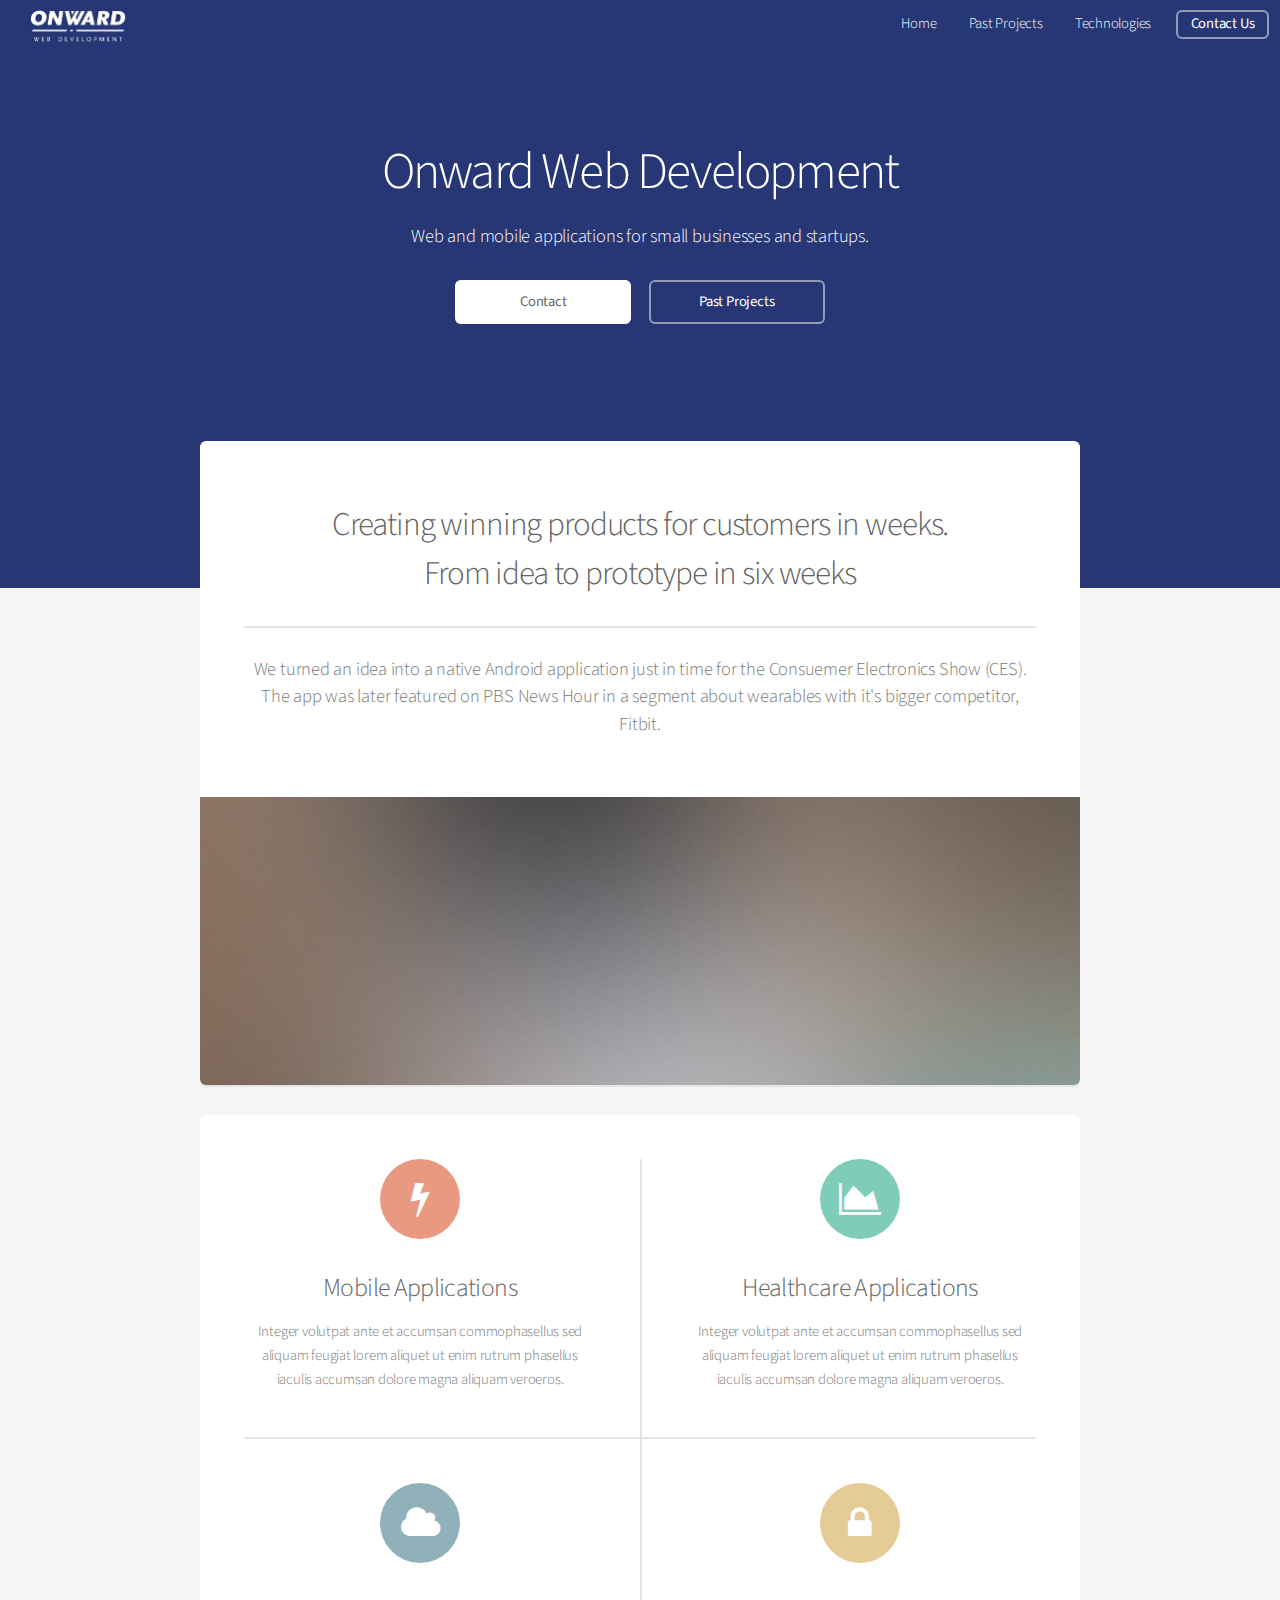
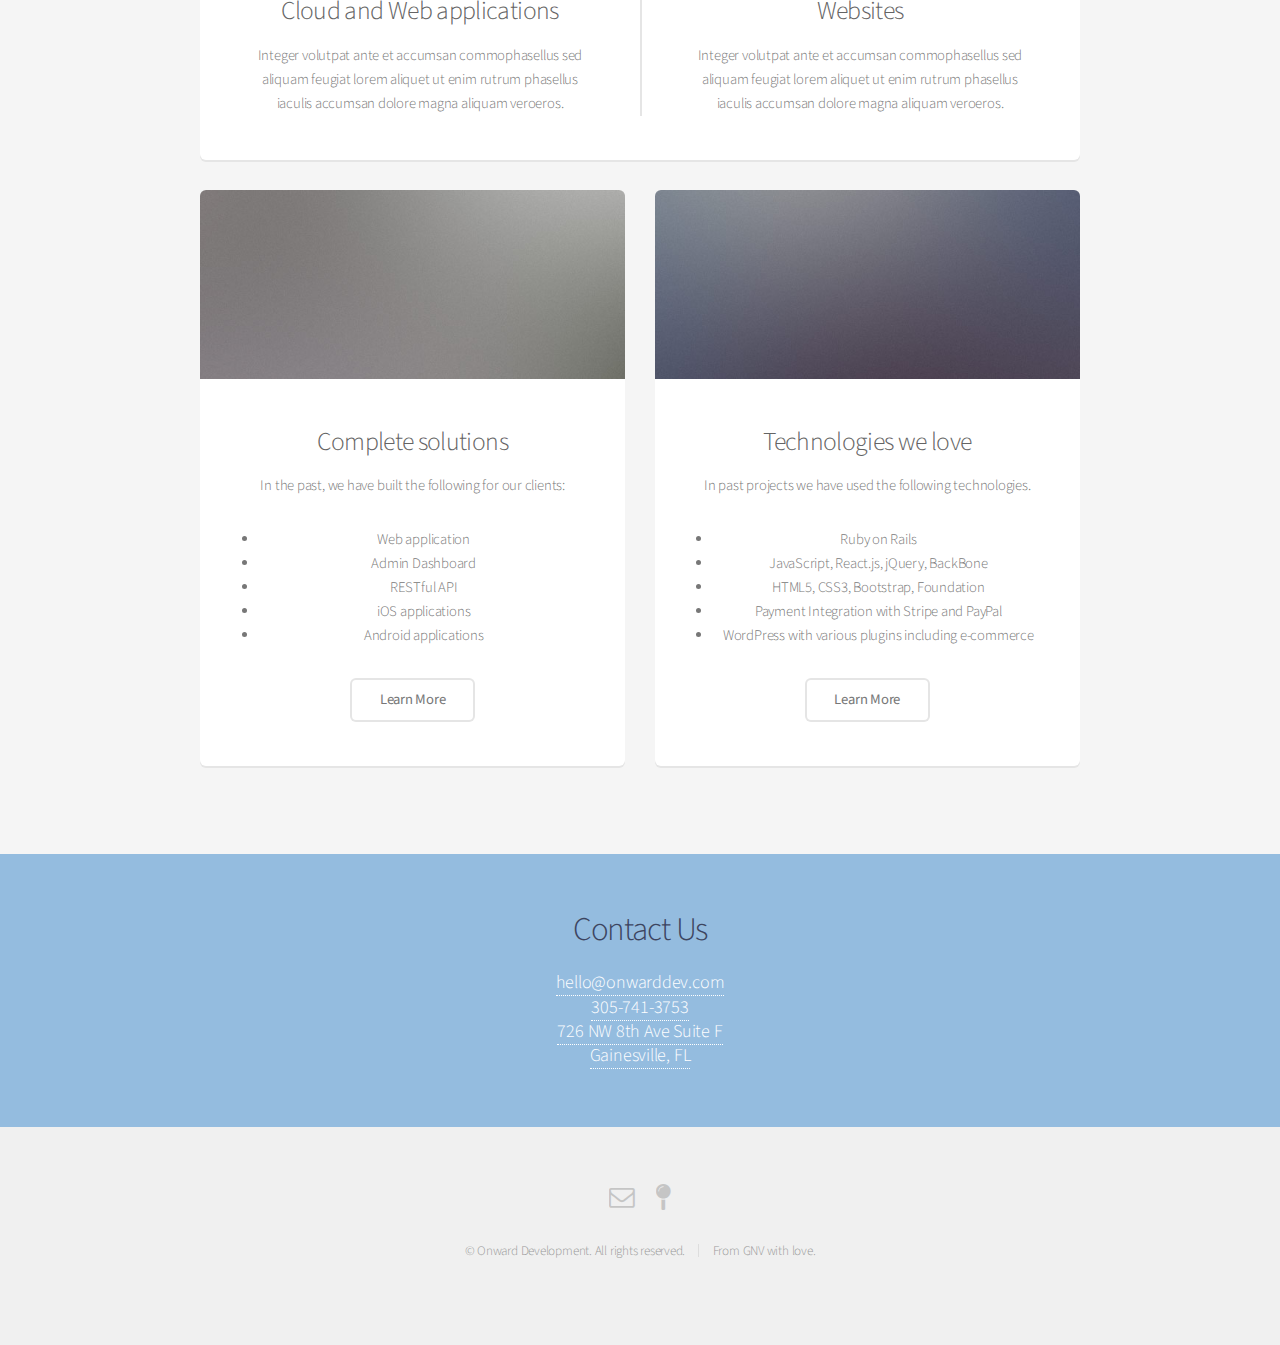
==== index.html @ ac349680 "initial commmit" ====
<!DOCTYPE HTML>
<!--
	Alpha by HTML5 UP
	html5up.net | @n33co
	Free for personal and commercial use under the CCA 3.0 license (html5up.net/license)
-->
<html lang="en-US">
	<head>
		<title>Onward Web Development</title>
		<meta charset="utf-8" />
		<meta name="viewport" content="width=device-width, initial-scale=1" />
		<!--[if lte IE 8]><script src="assets/js/ie/html5shiv.js"></script><![endif]-->
		<link rel="stylesheet" href="assets/css/main.css" />
		<!--[if lte IE 8]><link rel="stylesheet" href="assets/css/ie8.css" /><![endif]-->
		<link rel="shortcut icon" type="image/png" href="images/favicon.ico"/>
	</head>
	<body class="landing">
		<div id="page-wrapper">

			<!-- Header -->
				<header id="header" class="alt">
					<h1><a href="index.html"><img src="images/onward-logo-white-shadow.png" alt="Onward Web Development"></a></h1>
					<nav id="nav">
						<ul>
							<li><a href="index.html">Home</a></li>
							<li><a href="#">Past Projects</a></li>
							<li><a href="#technology">Technologies</a></li>
							<li><a href="contact.html" class="button">Contact Us</a></li>
						</ul>
					</nav>
				</header>

			<!-- Banner -->
				<section id="banner">
					<h2>Onward Web Development</h2>
					<p>Web and mobile applications for small businesses and startups.</p>
					<ul class="actions">
						<li><a href="#" class="button special">Contact</a></li>
						<li><a href="#" class="button">Past Projects</a></li>
					</ul>
				</section>

			<!-- Main -->
				<section id="main" class="container">

					<section class="box special">
						<header class="major">
							<h2>Creating winning products for customers in weeks.
							<br />
							From idea to prototype in six weeks</h2>
							<p>We turned an idea into a native Android application just in time for the Consuemer Electronics Show (CES).<br />
							The app was later featured on PBS News Hour in a segment about wearables with it's bigger competitor, Fitbit.</p>
						</header>
						<span class="image featured"><img src="images/pic01.jpg" alt="" /></span>
					</section>

					<section class="box special features">
						<div class="features-row">
							<section>
								<span class="icon major fa-bolt accent2"></span>
								<h3>Mobile Applications</h3>
								<p>Integer volutpat ante et accumsan commophasellus sed aliquam feugiat lorem aliquet ut enim rutrum phasellus iaculis accumsan dolore magna aliquam veroeros.</p>
							</section>
							<section>
								<span class="icon major fa-area-chart accent3"></span>
								<h3>Healthcare Applications</h3>
								<p>Integer volutpat ante et accumsan commophasellus sed aliquam feugiat lorem aliquet ut enim rutrum phasellus iaculis accumsan dolore magna aliquam veroeros.</p>
							</section>
						</div>
						<div class="features-row">
							<section>
								<span class="icon major fa-cloud accent4"></span>
								<h3>Cloud and Web applications</h3>
								<p>Integer volutpat ante et accumsan commophasellus sed aliquam feugiat lorem aliquet ut enim rutrum phasellus iaculis accumsan dolore magna aliquam veroeros.</p>
							</section>
							<section>
								<span class="icon major fa-lock accent5"></span>
								<h3>Websites</h3>
								<p>Integer volutpat ante et accumsan commophasellus sed aliquam feugiat lorem aliquet ut enim rutrum phasellus iaculis accumsan dolore magna aliquam veroeros.</p>
							</section>
						</div>
					</section>

					<div class="row">
						<div class="6u 12u(narrower)">

							<section id="technology" class="box special">
								<span class="image featured"><img src="images/pic02.jpg" alt="" /></span>
								<h3>Complete solutions</h3>
								<p>In the past, we have built the following for our clients:</p>
								<ul>
									<li>Web application</li>
									<li>Admin Dashboard</li>
									<li>RESTful API</li>
									<li>iOS applications</li>
									<li>Android applications</li>
								</ul>
								<ul class="actions">
									<li><a href="#" class="button alt">Learn More</a></li>
								</ul>
							</section>

						</div>
						<div class="6u 12u(narrower)">

							<section class="box special">
								<span class="image featured"><img src="images/pic03.jpg" alt="" /></span>
								<h3>Technologies we love</h3>
								<p>In past projects we have used the following technologies.</p>
								<ul>
									<li>Ruby on Rails</li>
									<li>JavaScript, React.js, jQuery, BackBone</li>
									<li>HTML5, CSS3, Bootstrap, Foundation</li>
									<li>Payment Integration with Stripe and PayPal</li>
									<li>WordPress with various plugins including e-commerce</li>
								</ul>
								<ul class="actions">
									<li><a href="#" class="button alt">Learn More</a></li>
								</ul>
							</section>

						</div>
					</div>

				</section>

			<!-- CTA -->
				<section id="cta">

					<h2>Contact Us</h2>
					<address><a href="mailto:hello@onwarddev.com" alt="Email us">hello@onwarddev.com</a><br/> <a href="tel:3057413753" alt="Call us!">305-741-3753</a></address>
					<address><a href="https://www.google.com/maps/place/736+NW+8th+Ave,+Gainesville,+FL+32601/@29.6593969,-82.3346971,17z/data=!3m1!4b1!4m2!3m1!1s0x88e8a38828cfce6d:0x5f3646d25b4cce33"  target="_blank">726 NW 8th Ave Suite F<br/>
					Gainesville, FL</a></address>


<!--
					<form>
						<div class="row uniform 50%">
							<div class="8u 12u(mobilep)">
								<input type="email" name="email" id="email" placeholder="Email Address" />
							</div>
							<div class="4u 12u(mobilep)">
								<input type="submit" value="Sign Up" class="fit" />
							</div>
						</div>
					</form>
-->
				</section>

			<!-- Footer -->
				<footer id="footer">
					<ul class="icons">
						<li><a href="mailto:hello@onwarddev.com" class="icon fa-envelope-o"><span class="label">hello@onwarddev.com</span></a></li>
						<li><a href="https://www.google.com/maps/place/736+NW+8th+Ave,+Gainesville,+FL+32601/@29.6593969,-82.3346971,17z/data=!3m1!4b1!4m2!3m1!1s0x88e8a38828cfce6d:0x5f3646d25b4cce33" class="icon fa-map-pin" target="_blank"><span class="label">Address</span></a></li>
					</ul>
					<ul class="copyright">
						<li>&copy; Onward Development. All rights reserved.</li><li>From GNV with love.</li>
					</ul>
				</footer>

		</div>

		<!-- Scripts -->
			<script src="assets/js/jquery.min.js"></script>
			<script src="assets/js/jquery.dropotron.min.js"></script>
			<script src="assets/js/jquery.scrollgress.min.js"></script>
			<script src="assets/js/skel.min.js"></script>
			<script src="assets/js/util.js"></script>
			<!--[if lte IE 8]><script src="assets/js/ie/respond.min.js"></script><![endif]-->
			<script src="assets/js/main.js"></script>

	</body>
</html>
---- assets/css/main.css ----
@import url("font-awesome.min.css");
@import url("http://fonts.googleapis.com/css?family=Source+Sans+Pro:300,400,300italic,400italic");

/*
	Alpha by HTML5 UP
	html5up.net | @n33co
	Free for personal and commercial use under the CCA 3.0 license (html5up.net/license)
*/

/* Reset */

	html, body, div, span, applet, object, iframe, h1, h2, h3, h4, h5, h6, p, blockquote, pre, a, abbr, acronym, address, big, cite, code, del, dfn, em, img, ins, kbd, q, s, samp, small, strike, strong, sub, sup, tt, var, b, u, i, center, dl, dt, dd, ol, ul, li, fieldset, form, label, legend, table, caption, tbody, tfoot, thead, tr, th, td, article, aside, canvas, details, embed, figure, figcaption, footer, header, hgroup, menu, nav, output, ruby, section, summary, time, mark, audio, video {
		margin: 0;
		padding: 0;
		border: 0;
		font-size: 100%;
		font: inherit;
		vertical-align: baseline;
	}

	article, aside, details, figcaption, figure, footer, header, hgroup, menu, nav, section {
		display: block;
	}

	body {
		line-height: 1;
	}

	ol, ul {
		list-style: none;
	}

	blockquote, q {
		quotes: none;
	}

	blockquote:before, blockquote:after, q:before, q:after {
		content: '';
		content: none;
	}

	table {
		border-collapse: collapse;
		border-spacing: 0;
	}

	body {
		-webkit-text-size-adjust: none;
	}

/* Box Model */

	*, *:before, *:after {
		-moz-box-sizing: border-box;
		-webkit-box-sizing: border-box;
		box-sizing: border-box;
	}

/* Containers */

	.container {
		margin-left: auto;
		margin-right: auto;
	}

	.container.\31 25\25 {
		width: 100%;
		max-width: 75em;
		min-width: 60em;
	}

	.container.\37 5\25 {
		width: 45em;
	}

	.container.\35 0\25 {
		width: 30em;
	}

	.container.\32 5\25 {
		width: 15em;
	}

	.container {
		width: 60em;
	}

	@media screen and (max-width: 1680px) {

		.container.\31 25\25 {
			width: 100%;
			max-width: 75em;
			min-width: 60em;
		}

		.container.\37 5\25 {
			width: 45em;
		}

		.container.\35 0\25 {
			width: 30em;
		}

		.container.\32 5\25 {
			width: 15em;
		}

		.container {
			width: 60em;
		}

	}

	@media screen and (max-width: 1280px) {

		.container.\31 25\25 {
			width: 100%;
			max-width: 75em;
			min-width: 60em;
		}

		.container.\37 5\25 {
			width: 45em;
		}

		.container.\35 0\25 {
			width: 30em;
		}

		.container.\32 5\25 {
			width: 15em;
		}

		.container {
			width: 60em;
		}

	}

	@media screen and (max-width: 980px) {

		.container.\31 25\25 {
			width: 100%;
			max-width: 112.5%;
			min-width: 90%;
		}

		.container.\37 5\25 {
			width: 67.5%;
		}

		.container.\35 0\25 {
			width: 45%;
		}

		.container.\32 5\25 {
			width: 22.5%;
		}

		.container {
			width: 90%;
		}

	}

	@media screen and (max-width: 840px) {

		.container.\31 25\25 {
			width: 100%;
			max-width: 112.5%;
			min-width: 90%;
		}

		.container.\37 5\25 {
			width: 67.5%;
		}

		.container.\35 0\25 {
			width: 45%;
		}

		.container.\32 5\25 {
			width: 22.5%;
		}

		.container {
			width: 90% !important;
		}

	}

	@media screen and (max-width: 736px) {

		.container.\31 25\25 {
			width: 100%;
			max-width: 125%;
			min-width: 100%;
		}

		.container.\37 5\25 {
			width: 75%;
		}

		.container.\35 0\25 {
			width: 50%;
		}

		.container.\32 5\25 {
			width: 25%;
		}

		.container {
			width: 100% !important;
		}

	}

	@media screen and (max-width: 480px) {

		.container.\31 25\25 {
			width: 100%;
			max-width: 125%;
			min-width: 100%;
		}

		.container.\37 5\25 {
			width: 75%;
		}

		.container.\35 0\25 {
			width: 50%;
		}

		.container.\32 5\25 {
			width: 25%;
		}

		.container {
			width: 100% !important;
		}

	}

/* Grid */

	.row {
		border-bottom: solid 1px transparent;
		-moz-box-sizing: border-box;
		-webkit-box-sizing: border-box;
		box-sizing: border-box;
	}

	.row > * {
		float: left;
		-moz-box-sizing: border-box;
		-webkit-box-sizing: border-box;
		box-sizing: border-box;
	}

	.row:after, .row:before {
		content: '';
		display: block;
		clear: both;
		height: 0;
	}

	.row.uniform > * > :first-child {
		margin-top: 0;
	}

	.row.uniform > * > :last-child {
		margin-bottom: 0;
	}

	.row.\30 \25 > * {
		padding: 0 0 0 0em;
	}

	.row.\30 \25 {
		margin: 0 0 -1px 0em;
	}

	.row.uniform.\30 \25 > * {
		padding: 0em 0 0 0em;
	}

	.row.uniform.\30 \25 {
		margin: 0em 0 -1px 0em;
	}

	.row > * {
		padding: 0 0 0 2em;
	}

	.row {
		margin: 0 0 -1px -2em;
	}

	.row.uniform > * {
		padding: 2em 0 0 2em;
	}

	.row.uniform {
		margin: -2em 0 -1px -2em;
	}

	.row.\32 00\25 > * {
		padding: 0 0 0 4em;
	}

	.row.\32 00\25 {
		margin: 0 0 -1px -4em;
	}

	.row.uniform.\32 00\25 > * {
		padding: 4em 0 0 4em;
	}

	.row.uniform.\32 00\25 {
		margin: -4em 0 -1px -4em;
	}

	.row.\31 50\25 > * {
		padding: 0 0 0 3em;
	}

	.row.\31 50\25 {
		margin: 0 0 -1px -3em;
	}

	.row.uniform.\31 50\25 > * {
		padding: 3em 0 0 3em;
	}

	.row.uniform.\31 50\25 {
		margin: -3em 0 -1px -3em;
	}

	.row.\35 0\25 > * {
		padding: 0 0 0 1em;
	}

	.row.\35 0\25 {
		margin: 0 0 -1px -1em;
	}

	.row.uniform.\35 0\25 > * {
		padding: 1em 0 0 1em;
	}

	.row.uniform.\35 0\25 {
		margin: -1em 0 -1px -1em;
	}

	.row.\32 5\25 > * {
		padding: 0 0 0 0.5em;
	}

	.row.\32 5\25 {
		margin: 0 0 -1px -0.5em;
	}

	.row.uniform.\32 5\25 > * {
		padding: 0.5em 0 0 0.5em;
	}

	.row.uniform.\32 5\25 {
		margin: -0.5em 0 -1px -0.5em;
	}

	.\31 2u, .\31 2u\24 {
		width: 100%;
		clear: none;
		margin-left: 0;
	}

	.\31 1u, .\31 1u\24 {
		width: 91.6666666667%;
		clear: none;
		margin-left: 0;
	}

	.\31 0u, .\31 0u\24 {
		width: 83.3333333333%;
		clear: none;
		margin-left: 0;
	}

	.\39 u, .\39 u\24 {
		width: 75%;
		clear: none;
		margin-left: 0;
	}

	.\38 u, .\38 u\24 {
		width: 66.6666666667%;
		clear: none;
		margin-left: 0;
	}

	.\37 u, .\37 u\24 {
		width: 58.3333333333%;
		clear: none;
		margin-left: 0;
	}

	.\36 u, .\36 u\24 {
		width: 50%;
		clear: none;
		margin-left: 0;
	}

	.\35 u, .\35 u\24 {
		width: 41.6666666667%;
		clear: none;
		margin-left: 0;
	}

	.\34 u, .\34 u\24 {
		width: 33.3333333333%;
		clear: none;
		margin-left: 0;
	}

	.\33 u, .\33 u\24 {
		width: 25%;
		clear: none;
		margin-left: 0;
	}

	.\32 u, .\32 u\24 {
		width: 16.6666666667%;
		clear: none;
		margin-left: 0;
	}

	.\31 u, .\31 u\24 {
		width: 8.3333333333%;
		clear: none;
		margin-left: 0;
	}

	.\31 2u\24 + *,
	.\31 1u\24 + *,
	.\31 0u\24 + *,
	.\39 u\24 + *,
	.\38 u\24 + *,
	.\37 u\24 + *,
	.\36 u\24 + *,
	.\35 u\24 + *,
	.\34 u\24 + *,
	.\33 u\24 + *,
	.\32 u\24 + *,
	.\31 u\24 + * {
		clear: left;
	}

	.\-11u {
		margin-left: 91.66667%;
	}

	.\-10u {
		margin-left: 83.33333%;
	}

	.\-9u {
		margin-left: 75%;
	}

	.\-8u {
		margin-left: 66.66667%;
	}

	.\-7u {
		margin-left: 58.33333%;
	}

	.\-6u {
		margin-left: 50%;
	}

	.\-5u {
		margin-left: 41.66667%;
	}

	.\-4u {
		margin-left: 33.33333%;
	}

	.\-3u {
		margin-left: 25%;
	}

	.\-2u {
		margin-left: 16.66667%;
	}

	.\-1u {
		margin-left: 8.33333%;
	}

	@media screen and (max-width: 1680px) {

		.row > * {
			padding: 0 0 0 2em;
		}

		.row {
			margin: 0 0 -1px -2em;
		}

		.row.uniform > * {
			padding: 2em 0 0 2em;
		}

		.row.uniform {
			margin: -2em 0 -1px -2em;
		}

		.row.\32 00\25 > * {
			padding: 0 0 0 4em;
		}

		.row.\32 00\25 {
			margin: 0 0 -1px -4em;
		}

		.row.uniform.\32 00\25 > * {
			padding: 4em 0 0 4em;
		}

		.row.uniform.\32 00\25 {
			margin: -4em 0 -1px -4em;
		}

		.row.\31 50\25 > * {
			padding: 0 0 0 3em;
		}

		.row.\31 50\25 {
			margin: 0 0 -1px -3em;
		}

		.row.uniform.\31 50\25 > * {
			padding: 3em 0 0 3em;
		}

		.row.uniform.\31 50\25 {
			margin: -3em 0 -1px -3em;
		}

		.row.\35 0\25 > * {
			padding: 0 0 0 1em;
		}

		.row.\35 0\25 {
			margin: 0 0 -1px -1em;
		}

		.row.uniform.\35 0\25 > * {
			padding: 1em 0 0 1em;
		}

		.row.uniform.\35 0\25 {
			margin: -1em 0 -1px -1em;
		}

		.row.\32 5\25 > * {
			padding: 0 0 0 0.5em;
		}

		.row.\32 5\25 {
			margin: 0 0 -1px -0.5em;
		}

		.row.uniform.\32 5\25 > * {
			padding: 0.5em 0 0 0.5em;
		}

		.row.uniform.\32 5\25 {
			margin: -0.5em 0 -1px -0.5em;
		}

		.\31 2u\28wide\29, .\31 2u\24\28wide\29 {
			width: 100%;
			clear: none;
			margin-left: 0;
		}

		.\31 1u\28wide\29, .\31 1u\24\28wide\29 {
			width: 91.6666666667%;
			clear: none;
			margin-left: 0;
		}

		.\31 0u\28wide\29, .\31 0u\24\28wide\29 {
			width: 83.3333333333%;
			clear: none;
			margin-left: 0;
		}

		.\39 u\28wide\29, .\39 u\24\28wide\29 {
			width: 75%;
			clear: none;
			margin-left: 0;
		}

		.\38 u\28wide\29, .\38 u\24\28wide\29 {
			width: 66.6666666667%;
			clear: none;
			margin-left: 0;
		}

		.\37 u\28wide\29, .\37 u\24\28wide\29 {
			width: 58.3333333333%;
			clear: none;
			margin-left: 0;
		}

		.\36 u\28wide\29, .\36 u\24\28wide\29 {
			width: 50%;
			clear: none;
			margin-left: 0;
		}

		.\35 u\28wide\29, .\35 u\24\28wide\29 {
			width: 41.6666666667%;
			clear: none;
			margin-left: 0;
		}

		.\34 u\28wide\29, .\34 u\24\28wide\29 {
			width: 33.3333333333%;
			clear: none;
			margin-left: 0;
		}

		.\33 u\28wide\29, .\33 u\24\28wide\29 {
			width: 25%;
			clear: none;
			margin-left: 0;
		}

		.\32 u\28wide\29, .\32 u\24\28wide\29 {
			width: 16.6666666667%;
			clear: none;
			margin-left: 0;
		}

		.\31 u\28wide\29, .\31 u\24\28wide\29 {
			width: 8.3333333333%;
			clear: none;
			margin-left: 0;
		}

		.\31 2u\24\28wide\29 + *,
		.\31 1u\24\28wide\29 + *,
		.\31 0u\24\28wide\29 + *,
		.\39 u\24\28wide\29 + *,
		.\38 u\24\28wide\29 + *,
		.\37 u\24\28wide\29 + *,
		.\36 u\24\28wide\29 + *,
		.\35 u\24\28wide\29 + *,
		.\34 u\24\28wide\29 + *,
		.\33 u\24\28wide\29 + *,
		.\32 u\24\28wide\29 + *,
		.\31 u\24\28wide\29 + * {
			clear: left;
		}

		.\-11u\28wide\29 {
			margin-left: 91.66667%;
		}

		.\-10u\28wide\29 {
			margin-left: 83.33333%;
		}

		.\-9u\28wide\29 {
			margin-left: 75%;
		}

		.\-8u\28wide\29 {
			margin-left: 66.66667%;
		}

		.\-7u\28wide\29 {
			margin-left: 58.33333%;
		}

		.\-6u\28wide\29 {
			margin-left: 50%;
		}

		.\-5u\28wide\29 {
			margin-left: 41.66667%;
		}

		.\-4u\28wide\29 {
			margin-left: 33.33333%;
		}

		.\-3u\28wide\29 {
			margin-left: 25%;
		}

		.\-2u\28wide\29 {
			margin-left: 16.66667%;
		}

		.\-1u\28wide\29 {
			margin-left: 8.33333%;
		}

	}

	@media screen and (max-width: 1280px) {

		.row > * {
			padding: 0 0 0 2em;
		}

		.row {
			margin: 0 0 -1px -2em;
		}

		.row.uniform > * {
			padding: 2em 0 0 2em;
		}

		.row.uniform {
			margin: -2em 0 -1px -2em;
		}

		.row.\32 00\25 > * {
			padding: 0 0 0 4em;
		}

		.row.\32 00\25 {
			margin: 0 0 -1px -4em;
		}

		.row.uniform.\32 00\25 > * {
			padding: 4em 0 0 4em;
		}

		.row.uniform.\32 00\25 {
			margin: -4em 0 -1px -4em;
		}

		.row.\31 50\25 > * {
			padding: 0 0 0 3em;
		}

		.row.\31 50\25 {
			margin: 0 0 -1px -3em;
		}

		.row.uniform.\31 50\25 > * {
			padding: 3em 0 0 3em;
		}

		.row.uniform.\31 50\25 {
			margin: -3em 0 -1px -3em;
		}

		.row.\35 0\25 > * {
			padding: 0 0 0 1em;
		}

		.row.\35 0\25 {
			margin: 0 0 -1px -1em;
		}

		.row.uniform.\35 0\25 > * {
			padding: 1em 0 0 1em;
		}

		.row.uniform.\35 0\25 {
			margin: -1em 0 -1px -1em;
		}

		.row.\32 5\25 > * {
			padding: 0 0 0 0.5em;
		}

		.row.\32 5\25 {
			margin: 0 0 -1px -0.5em;
		}

		.row.uniform.\32 5\25 > * {
			padding: 0.5em 0 0 0.5em;
		}

		.row.uniform.\32 5\25 {
			margin: -0.5em 0 -1px -0.5em;
		}

		.\31 2u\28normal\29, .\31 2u\24\28normal\29 {
			width: 100%;
			clear: none;
			margin-left: 0;
		}

		.\31 1u\28normal\29, .\31 1u\24\28normal\29 {
			width: 91.6666666667%;
			clear: none;
			margin-left: 0;
		}

		.\31 0u\28normal\29, .\31 0u\24\28normal\29 {
			width: 83.3333333333%;
			clear: none;
			margin-left: 0;
		}

		.\39 u\28normal\29, .\39 u\24\28normal\29 {
			width: 75%;
			clear: none;
			margin-left: 0;
		}

		.\38 u\28normal\29, .\38 u\24\28normal\29 {
			width: 66.6666666667%;
			clear: none;
			margin-left: 0;
		}

		.\37 u\28normal\29, .\37 u\24\28normal\29 {
			width: 58.3333333333%;
			clear: none;
			margin-left: 0;
		}

		.\36 u\28normal\29, .\36 u\24\28normal\29 {
			width: 50%;
			clear: none;
			margin-left: 0;
		}

		.\35 u\28normal\29, .\35 u\24\28normal\29 {
			width: 41.6666666667%;
			clear: none;
			margin-left: 0;
		}

		.\34 u\28normal\29, .\34 u\24\28normal\29 {
			width: 33.3333333333%;
			clear: none;
			margin-left: 0;
		}

		.\33 u\28normal\29, .\33 u\24\28normal\29 {
			width: 25%;
			clear: none;
			margin-left: 0;
		}

		.\32 u\28normal\29, .\32 u\24\28normal\29 {
			width: 16.6666666667%;
			clear: none;
			margin-left: 0;
		}

		.\31 u\28normal\29, .\31 u\24\28normal\29 {
			width: 8.3333333333%;
			clear: none;
			margin-left: 0;
		}

		.\31 2u\24\28normal\29 + *,
		.\31 1u\24\28normal\29 + *,
		.\31 0u\24\28normal\29 + *,
		.\39 u\24\28normal\29 + *,
		.\38 u\24\28normal\29 + *,
		.\37 u\24\28normal\29 + *,
		.\36 u\24\28normal\29 + *,
		.\35 u\24\28normal\29 + *,
		.\34 u\24\28normal\29 + *,
		.\33 u\24\28normal\29 + *,
		.\32 u\24\28normal\29 + *,
		.\31 u\24\28normal\29 + * {
			clear: left;
		}

		.\-11u\28normal\29 {
			margin-left: 91.66667%;
		}

		.\-10u\28normal\29 {
			margin-left: 83.33333%;
		}

		.\-9u\28normal\29 {
			margin-left: 75%;
		}

		.\-8u\28normal\29 {
			margin-left: 66.66667%;
		}

		.\-7u\28normal\29 {
			margin-left: 58.33333%;
		}

		.\-6u\28normal\29 {
			margin-left: 50%;
		}

		.\-5u\28normal\29 {
			margin-left: 41.66667%;
		}

		.\-4u\28normal\29 {
			margin-left: 33.33333%;
		}

		.\-3u\28normal\29 {
			margin-left: 25%;
		}

		.\-2u\28normal\29 {
			margin-left: 16.66667%;
		}

		.\-1u\28normal\29 {
			margin-left: 8.33333%;
		}

	}

	@media screen and (max-width: 980px) {

		.row > * {
			padding: 0 0 0 2em;
		}

		.row {
			margin: 0 0 -1px -2em;
		}

		.row.uniform > * {
			padding: 2em 0 0 2em;
		}

		.row.uniform {
			margin: -2em 0 -1px -2em;
		}

		.row.\32 00\25 > * {
			padding: 0 0 0 4em;
		}

		.row.\32 00\25 {
			margin: 0 0 -1px -4em;
		}

		.row.uniform.\32 00\25 > * {
			padding: 4em 0 0 4em;
		}

		.row.uniform.\32 00\25 {
			margin: -4em 0 -1px -4em;
		}

		.row.\31 50\25 > * {
			padding: 0 0 0 3em;
		}

		.row.\31 50\25 {
			margin: 0 0 -1px -3em;
		}

		.row.uniform.\31 50\25 > * {
			padding: 3em 0 0 3em;
		}

		.row.uniform.\31 50\25 {
			margin: -3em 0 -1px -3em;
		}

		.row.\35 0\25 > * {
			padding: 0 0 0 1em;
		}

		.row.\35 0\25 {
			margin: 0 0 -1px -1em;
		}

		.row.uniform.\35 0\25 > * {
			padding: 1em 0 0 1em;
		}

		.row.uniform.\35 0\25 {
			margin: -1em 0 -1px -1em;
		}

		.row.\32 5\25 > * {
			padding: 0 0 0 0.5em;
		}

		.row.\32 5\25 {
			margin: 0 0 -1px -0.5em;
		}

		.row.uniform.\32 5\25 > * {
			padding: 0.5em 0 0 0.5em;
		}

		.row.uniform.\32 5\25 {
			margin: -0.5em 0 -1px -0.5em;
		}

		.\31 2u\28narrow\29, .\31 2u\24\28narrow\29 {
			width: 100%;
			clear: none;
			margin-left: 0;
		}

		.\31 1u\28narrow\29, .\31 1u\24\28narrow\29 {
			width: 91.6666666667%;
			clear: none;
			margin-left: 0;
		}

		.\31 0u\28narrow\29, .\31 0u\24\28narrow\29 {
			width: 83.3333333333%;
			clear: none;
			margin-left: 0;
		}

		.\39 u\28narrow\29, .\39 u\24\28narrow\29 {
			width: 75%;
			clear: none;
			margin-left: 0;
		}

		.\38 u\28narrow\29, .\38 u\24\28narrow\29 {
			width: 66.6666666667%;
			clear: none;
			margin-left: 0;
		}

		.\37 u\28narrow\29, .\37 u\24\28narrow\29 {
			width: 58.3333333333%;
			clear: none;
			margin-left: 0;
		}

		.\36 u\28narrow\29, .\36 u\24\28narrow\29 {
			width: 50%;
			clear: none;
			margin-left: 0;
		}

		.\35 u\28narrow\29, .\35 u\24\28narrow\29 {
			width: 41.6666666667%;
			clear: none;
			margin-left: 0;
		}

		.\34 u\28narrow\29, .\34 u\24\28narrow\29 {
			width: 33.3333333333%;
			clear: none;
			margin-left: 0;
		}

		.\33 u\28narrow\29, .\33 u\24\28narrow\29 {
			width: 25%;
			clear: none;
			margin-left: 0;
		}

		.\32 u\28narrow\29, .\32 u\24\28narrow\29 {
			width: 16.6666666667%;
			clear: none;
			margin-left: 0;
		}

		.\31 u\28narrow\29, .\31 u\24\28narrow\29 {
			width: 8.3333333333%;
			clear: none;
			margin-left: 0;
		}

		.\31 2u\24\28narrow\29 + *,
		.\31 1u\24\28narrow\29 + *,
		.\31 0u\24\28narrow\29 + *,
		.\39 u\24\28narrow\29 + *,
		.\38 u\24\28narrow\29 + *,
		.\37 u\24\28narrow\29 + *,
		.\36 u\24\28narrow\29 + *,
		.\35 u\24\28narrow\29 + *,
		.\34 u\24\28narrow\29 + *,
		.\33 u\24\28narrow\29 + *,
		.\32 u\24\28narrow\29 + *,
		.\31 u\24\28narrow\29 + * {
			clear: left;
		}

		.\-11u\28narrow\29 {
			margin-left: 91.66667%;
		}

		.\-10u\28narrow\29 {
			margin-left: 83.33333%;
		}

		.\-9u\28narrow\29 {
			margin-left: 75%;
		}

		.\-8u\28narrow\29 {
			margin-left: 66.66667%;
		}

		.\-7u\28narrow\29 {
			margin-left: 58.33333%;
		}

		.\-6u\28narrow\29 {
			margin-left: 50%;
		}

		.\-5u\28narrow\29 {
			margin-left: 41.66667%;
		}

		.\-4u\28narrow\29 {
			margin-left: 33.33333%;
		}

		.\-3u\28narrow\29 {
			margin-left: 25%;
		}

		.\-2u\28narrow\29 {
			margin-left: 16.66667%;
		}

		.\-1u\28narrow\29 {
			margin-left: 8.33333%;
		}

	}

	@media screen and (max-width: 840px) {

		.row > * {
			padding: 0 0 0 2em;
		}

		.row {
			margin: 0 0 -1px -2em;
		}

		.row.uniform > * {
			padding: 2em 0 0 2em;
		}

		.row.uniform {
			margin: -2em 0 -1px -2em;
		}

		.row.\32 00\25 > * {
			padding: 0 0 0 4em;
		}

		.row.\32 00\25 {
			margin: 0 0 -1px -4em;
		}

		.row.uniform.\32 00\25 > * {
			padding: 4em 0 0 4em;
		}

		.row.uniform.\32 00\25 {
			margin: -4em 0 -1px -4em;
		}

		.row.\31 50\25 > * {
			padding: 0 0 0 3em;
		}

		.row.\31 50\25 {
			margin: 0 0 -1px -3em;
		}

		.row.uniform.\31 50\25 > * {
			padding: 3em 0 0 3em;
		}

		.row.uniform.\31 50\25 {
			margin: -3em 0 -1px -3em;
		}

		.row.\35 0\25 > * {
			padding: 0 0 0 1em;
		}

		.row.\35 0\25 {
			margin: 0 0 -1px -1em;
		}

		.row.uniform.\35 0\25 > * {
			padding: 1em 0 0 1em;
		}

		.row.uniform.\35 0\25 {
			margin: -1em 0 -1px -1em;
		}

		.row.\32 5\25 > * {
			padding: 0 0 0 0.5em;
		}

		.row.\32 5\25 {
			margin: 0 0 -1px -0.5em;
		}

		.row.uniform.\32 5\25 > * {
			padding: 0.5em 0 0 0.5em;
		}

		.row.uniform.\32 5\25 {
			margin: -0.5em 0 -1px -0.5em;
		}

		.\31 2u\28narrower\29, .\31 2u\24\28narrower\29 {
			width: 100%;
			clear: none;
			margin-left: 0;
		}

		.\31 1u\28narrower\29, .\31 1u\24\28narrower\29 {
			width: 91.6666666667%;
			clear: none;
			margin-left: 0;
		}

		.\31 0u\28narrower\29, .\31 0u\24\28narrower\29 {
			width: 83.3333333333%;
			clear: none;
			margin-left: 0;
		}

		.\39 u\28narrower\29, .\39 u\24\28narrower\29 {
			width: 75%;
			clear: none;
			margin-left: 0;
		}

		.\38 u\28narrower\29, .\38 u\24\28narrower\29 {
			width: 66.6666666667%;
			clear: none;
			margin-left: 0;
		}

		.\37 u\28narrower\29, .\37 u\24\28narrower\29 {
			width: 58.3333333333%;
			clear: none;
			margin-left: 0;
		}

		.\36 u\28narrower\29, .\36 u\24\28narrower\29 {
			width: 50%;
			clear: none;
			margin-left: 0;
		}

		.\35 u\28narrower\29, .\35 u\24\28narrower\29 {
			width: 41.6666666667%;
			clear: none;
			margin-left: 0;
		}

		.\34 u\28narrower\29, .\34 u\24\28narrower\29 {
			width: 33.3333333333%;
			clear: none;
			margin-left: 0;
		}

		.\33 u\28narrower\29, .\33 u\24\28narrower\29 {
			width: 25%;
			clear: none;
			margin-left: 0;
		}

		.\32 u\28narrower\29, .\32 u\24\28narrower\29 {
			width: 16.6666666667%;
			clear: none;
			margin-left: 0;
		}

		.\31 u\28narrower\29, .\31 u\24\28narrower\29 {
			width: 8.3333333333%;
			clear: none;
			margin-left: 0;
		}

		.\31 2u\24\28narrower\29 + *,
		.\31 1u\24\28narrower\29 + *,
		.\31 0u\24\28narrower\29 + *,
		.\39 u\24\28narrower\29 + *,
		.\38 u\24\28narrower\29 + *,
		.\37 u\24\28narrower\29 + *,
		.\36 u\24\28narrower\29 + *,
		.\35 u\24\28narrower\29 + *,
		.\34 u\24\28narrower\29 + *,
		.\33 u\24\28narrower\29 + *,
		.\32 u\24\28narrower\29 + *,
		.\31 u\24\28narrower\29 + * {
			clear: left;
		}

		.\-11u\28narrower\29 {
			margin-left: 91.66667%;
		}

		.\-10u\28narrower\29 {
			margin-left: 83.33333%;
		}

		.\-9u\28narrower\29 {
			margin-left: 75%;
		}

		.\-8u\28narrower\29 {
			margin-left: 66.66667%;
		}

		.\-7u\28narrower\29 {
			margin-left: 58.33333%;
		}

		.\-6u\28narrower\29 {
			margin-left: 50%;
		}

		.\-5u\28narrower\29 {
			margin-left: 41.66667%;
		}

		.\-4u\28narrower\29 {
			margin-left: 33.33333%;
		}

		.\-3u\28narrower\29 {
			margin-left: 25%;
		}

		.\-2u\28narrower\29 {
			margin-left: 16.66667%;
		}

		.\-1u\28narrower\29 {
			margin-left: 8.33333%;
		}

	}

	@media screen and (max-width: 736px) {

		.row > * {
			padding: 0 0 0 2em;
		}

		.row {
			margin: 0 0 -1px -2em;
		}

		.row.uniform > * {
			padding: 2em 0 0 2em;
		}

		.row.uniform {
			margin: -2em 0 -1px -2em;
		}

		.row.\32 00\25 > * {
			padding: 0 0 0 4em;
		}

		.row.\32 00\25 {
			margin: 0 0 -1px -4em;
		}

		.row.uniform.\32 00\25 > * {
			padding: 4em 0 0 4em;
		}

		.row.uniform.\32 00\25 {
			margin: -4em 0 -1px -4em;
		}

		.row.\31 50\25 > * {
			padding: 0 0 0 3em;
		}

		.row.\31 50\25 {
			margin: 0 0 -1px -3em;
		}

		.row.uniform.\31 50\25 > * {
			padding: 3em 0 0 3em;
		}

		.row.uniform.\31 50\25 {
			margin: -3em 0 -1px -3em;
		}

		.row.\35 0\25 > * {
			padding: 0 0 0 1em;
		}

		.row.\35 0\25 {
			margin: 0 0 -1px -1em;
		}

		.row.uniform.\35 0\25 > * {
			padding: 1em 0 0 1em;
		}

		.row.uniform.\35 0\25 {
			margin: -1em 0 -1px -1em;
		}

		.row.\32 5\25 > * {
			padding: 0 0 0 0.5em;
		}

		.row.\32 5\25 {
			margin: 0 0 -1px -0.5em;
		}

		.row.uniform.\32 5\25 > * {
			padding: 0.5em 0 0 0.5em;
		}

		.row.uniform.\32 5\25 {
			margin: -0.5em 0 -1px -0.5em;
		}

		.\31 2u\28mobile\29, .\31 2u\24\28mobile\29 {
			width: 100%;
			clear: none;
			margin-left: 0;
		}

		.\31 1u\28mobile\29, .\31 1u\24\28mobile\29 {
			width: 91.6666666667%;
			clear: none;
			margin-left: 0;
		}

		.\31 0u\28mobile\29, .\31 0u\24\28mobile\29 {
			width: 83.3333333333%;
			clear: none;
			margin-left: 0;
		}

		.\39 u\28mobile\29, .\39 u\24\28mobile\29 {
			width: 75%;
			clear: none;
			margin-left: 0;
		}

		.\38 u\28mobile\29, .\38 u\24\28mobile\29 {
			width: 66.6666666667%;
			clear: none;
			margin-left: 0;
		}

		.\37 u\28mobile\29, .\37 u\24\28mobile\29 {
			width: 58.3333333333%;
			clear: none;
			margin-left: 0;
		}

		.\36 u\28mobile\29, .\36 u\24\28mobile\29 {
			width: 50%;
			clear: none;
			margin-left: 0;
		}

		.\35 u\28mobile\29, .\35 u\24\28mobile\29 {
			width: 41.6666666667%;
			clear: none;
			margin-left: 0;
		}

		.\34 u\28mobile\29, .\34 u\24\28mobile\29 {
			width: 33.3333333333%;
			clear: none;
			margin-left: 0;
		}

		.\33 u\28mobile\29, .\33 u\24\28mobile\29 {
			width: 25%;
			clear: none;
			margin-left: 0;
		}

		.\32 u\28mobile\29, .\32 u\24\28mobile\29 {
			width: 16.6666666667%;
			clear: none;
			margin-left: 0;
		}

		.\31 u\28mobile\29, .\31 u\24\28mobile\29 {
			width: 8.3333333333%;
			clear: none;
			margin-left: 0;
		}

		.\31 2u\24\28mobile\29 + *,
		.\31 1u\24\28mobile\29 + *,
		.\31 0u\24\28mobile\29 + *,
		.\39 u\24\28mobile\29 + *,
		.\38 u\24\28mobile\29 + *,
		.\37 u\24\28mobile\29 + *,
		.\36 u\24\28mobile\29 + *,
		.\35 u\24\28mobile\29 + *,
		.\34 u\24\28mobile\29 + *,
		.\33 u\24\28mobile\29 + *,
		.\32 u\24\28mobile\29 + *,
		.\31 u\24\28mobile\29 + * {
			clear: left;
		}

		.\-11u\28mobile\29 {
			margin-left: 91.66667%;
		}

		.\-10u\28mobile\29 {
			margin-left: 83.33333%;
		}

		.\-9u\28mobile\29 {
			margin-left: 75%;
		}

		.\-8u\28mobile\29 {
			margin-left: 66.66667%;
		}

		.\-7u\28mobile\29 {
			margin-left: 58.33333%;
		}

		.\-6u\28mobile\29 {
			margin-left: 50%;
		}

		.\-5u\28mobile\29 {
			margin-left: 41.66667%;
		}

		.\-4u\28mobile\29 {
			margin-left: 33.33333%;
		}

		.\-3u\28mobile\29 {
			margin-left: 25%;
		}

		.\-2u\28mobile\29 {
			margin-left: 16.66667%;
		}

		.\-1u\28mobile\29 {
			margin-left: 8.33333%;
		}

	}

	@media screen and (max-width: 480px) {

		.row > * {
			padding: 0 0 0 2em;
		}

		.row {
			margin: 0 0 -1px -2em;
		}

		.row.uniform > * {
			padding: 2em 0 0 2em;
		}

		.row.uniform {
			margin: -2em 0 -1px -2em;
		}

		.row.\32 00\25 > * {
			padding: 0 0 0 4em;
		}

		.row.\32 00\25 {
			margin: 0 0 -1px -4em;
		}

		.row.uniform.\32 00\25 > * {
			padding: 4em 0 0 4em;
		}

		.row.uniform.\32 00\25 {
			margin: -4em 0 -1px -4em;
		}

		.row.\31 50\25 > * {
			padding: 0 0 0 3em;
		}

		.row.\31 50\25 {
			margin: 0 0 -1px -3em;
		}

		.row.uniform.\31 50\25 > * {
			padding: 3em 0 0 3em;
		}

		.row.uniform.\31 50\25 {
			margin: -3em 0 -1px -3em;
		}

		.row.\35 0\25 > * {
			padding: 0 0 0 1em;
		}

		.row.\35 0\25 {
			margin: 0 0 -1px -1em;
		}

		.row.uniform.\35 0\25 > * {
			padding: 1em 0 0 1em;
		}

		.row.uniform.\35 0\25 {
			margin: -1em 0 -1px -1em;
		}

		.row.\32 5\25 > * {
			padding: 0 0 0 0.5em;
		}

		.row.\32 5\25 {
			margin: 0 0 -1px -0.5em;
		}

		.row.uniform.\32 5\25 > * {
			padding: 0.5em 0 0 0.5em;
		}

		.row.uniform.\32 5\25 {
			margin: -0.5em 0 -1px -0.5em;
		}

		.\31 2u\28mobilep\29, .\31 2u\24\28mobilep\29 {
			width: 100%;
			clear: none;
			margin-left: 0;
		}

		.\31 1u\28mobilep\29, .\31 1u\24\28mobilep\29 {
			width: 91.6666666667%;
			clear: none;
			margin-left: 0;
		}

		.\31 0u\28mobilep\29, .\31 0u\24\28mobilep\29 {
			width: 83.3333333333%;
			clear: none;
			margin-left: 0;
		}

		.\39 u\28mobilep\29, .\39 u\24\28mobilep\29 {
			width: 75%;
			clear: none;
			margin-left: 0;
		}

		.\38 u\28mobilep\29, .\38 u\24\28mobilep\29 {
			width: 66.6666666667%;
			clear: none;
			margin-left: 0;
		}

		.\37 u\28mobilep\29, .\37 u\24\28mobilep\29 {
			width: 58.3333333333%;
			clear: none;
			margin-left: 0;
		}

		.\36 u\28mobilep\29, .\36 u\24\28mobilep\29 {
			width: 50%;
			clear: none;
			margin-left: 0;
		}

		.\35 u\28mobilep\29, .\35 u\24\28mobilep\29 {
			width: 41.6666666667%;
			clear: none;
			margin-left: 0;
		}

		.\34 u\28mobilep\29, .\34 u\24\28mobilep\29 {
			width: 33.3333333333%;
			clear: none;
			margin-left: 0;
		}

		.\33 u\28mobilep\29, .\33 u\24\28mobilep\29 {
			width: 25%;
			clear: none;
			margin-left: 0;
		}

		.\32 u\28mobilep\29, .\32 u\24\28mobilep\29 {
			width: 16.6666666667%;
			clear: none;
			margin-left: 0;
		}

		.\31 u\28mobilep\29, .\31 u\24\28mobilep\29 {
			width: 8.3333333333%;
			clear: none;
			margin-left: 0;
		}

		.\31 2u\24\28mobilep\29 + *,
		.\31 1u\24\28mobilep\29 + *,
		.\31 0u\24\28mobilep\29 + *,
		.\39 u\24\28mobilep\29 + *,
		.\38 u\24\28mobilep\29 + *,
		.\37 u\24\28mobilep\29 + *,
		.\36 u\24\28mobilep\29 + *,
		.\35 u\24\28mobilep\29 + *,
		.\34 u\24\28mobilep\29 + *,
		.\33 u\24\28mobilep\29 + *,
		.\32 u\24\28mobilep\29 + *,
		.\31 u\24\28mobilep\29 + * {
			clear: left;
		}

		.\-11u\28mobilep\29 {
			margin-left: 91.66667%;
		}

		.\-10u\28mobilep\29 {
			margin-left: 83.33333%;
		}

		.\-9u\28mobilep\29 {
			margin-left: 75%;
		}

		.\-8u\28mobilep\29 {
			margin-left: 66.66667%;
		}

		.\-7u\28mobilep\29 {
			margin-left: 58.33333%;
		}

		.\-6u\28mobilep\29 {
			margin-left: 50%;
		}

		.\-5u\28mobilep\29 {
			margin-left: 41.66667%;
		}

		.\-4u\28mobilep\29 {
			margin-left: 33.33333%;
		}

		.\-3u\28mobilep\29 {
			margin-left: 25%;
		}

		.\-2u\28mobilep\29 {
			margin-left: 16.66667%;
		}

		.\-1u\28mobilep\29 {
			margin-left: 8.33333%;
		}

	}

/* Basic */

	body {
		background: #f5f5f5;
	}

	body, input, select, textarea {
		color: #777;
		font-family: "Source Sans Pro", sans-serif;
		font-size: 16pt;
		font-weight: 300;
		line-height: 1.65em;
		letter-spacing: -0.015em;
	}

	a {
		-moz-transition: color 0.2s ease-in-out, border-bottom-color 0.2s ease-in-out;
		-webkit-transition: color 0.2s ease-in-out, border-bottom-color 0.2s ease-in-out;
		-ms-transition: color 0.2s ease-in-out, border-bottom-color 0.2s ease-in-out;
		transition: color 0.2s ease-in-out, border-bottom-color 0.2s ease-in-out;
		border-bottom: dotted 1px;
		color: #e89980;
		text-decoration: none;
	}

		a:hover {
			border-bottom-color: transparent;
		}

	strong, b {
		color: #646464;
		font-weight: 400;
	}

	em, i {
		font-style: italic;
	}

	p {
		margin: 0 0 2em 0;
	}

	h1, h2, h3, h4, h5, h6 {
		color: #646464;
		font-weight: 300;
		line-height: 1em;
		margin: 0 0 0.5em 0;
	}

		h1 a, h2 a, h3 a, h4 a, h5 a, h6 a {
			color: inherit;
			text-decoration: none;
		}

	h2 {
		font-size: 2.25em;
		line-height: 1.5em;
		letter-spacing: -0.035em;
	}

	h3 {
		font-size: 1.75em;
		line-height: 1.5em;
		letter-spacing: -0.025em;
	}

	h4 {
		font-size: 1.1em;
		line-height: 1.5em;
		letter-spacing: 0;
	}

	h5 {
		font-size: 0.9em;
		line-height: 1.5em;
		letter-spacing: 0;
	}

	h6 {
		font-size: 0.7em;
		line-height: 1.5em;
		letter-spacing: 0;
	}

	sub {
		font-size: 0.8em;
		position: relative;
		top: 0.5em;
	}

	sup {
		font-size: 0.8em;
		position: relative;
		top: -0.5em;
	}

	hr {
		border: 0;
		border-bottom: solid 2px #e5e5e5;
		margin: 2em 0;
	}

		hr.major {
			margin: 3em 0;
		}

	blockquote {
		border-left: solid 4px #e5e5e5;
		font-style: italic;
		margin: 0 0 2em 0;
		padding: 0.5em 0 0.5em 2em;
	}

	pre {
		-webkit-overflow-scrolling: touch;
		background: #f8f8f8;
		border-radius: 6px;
		border: solid 1px #e5e5e5;
		font-family: monospace;
		font-size: 0.9em;
		line-height: 1.75em;
		margin: 0 0 2em 0;
		overflow-x: auto;
		padding: 1em 1.5em;
	}

	code {
		background: #f8f8f8;
		border-radius: 6px;
		border: solid 1px #e5e5e5;
		font-family: monospace;
		font-size: 0.9em;
		margin: 0 0.25em;
		padding: 0.25em 0.65em;
	}

	.align-left {
		text-align: left;
	}

	.align-center {
		text-align: center;
	}

	.align-right {
		text-align: right;
	}

/* Section/Article */

	section.special, article.special {
		text-align: center;
	}

	header p {
		color: #999;
		position: relative;
		margin: 0 0 1.5em 0;
		font-style: italic;
	}

	header h2 + p {
		font-size: 1.25em;
		margin-top: -1em;
		line-height: 1.5em;
	}

	header h3 + p {
		font-size: 1.1em;
		margin-top: -0.85em;
		line-height: 1.5em;
	}

	header h4 + p,
	header h5 + p,
	header h6 + p {
		font-size: 0.8em;
		margin-top: -0.5em;
		line-height: 1.5em;
	}

	header.major {
		padding: 1em 0;
		text-align: center;
	}

		header.major h2 {
			margin: 0;
		}

		header.major p {
			display: inline-block;
			border-top: solid 2px #e5e5e5;
			color: #777;
			margin: 1.5em 0 0 0;
			padding: 1.5em 0 0 0;
			font-style: normal;
		}

/* Form */

	form {
		margin: 0 0 2em 0;
	}

	label {
		color: #646464;
		display: block;
		font-size: 0.9em;
		font-weight: 300;
		margin: 0 0 1em 0;
	}

	input[type="text"],
	input[type="password"],
	input[type="email"],
	select,
	textarea {
		-moz-appearance: none;
		-webkit-appearance: none;
		-ms-appearance: none;
		appearance: none;
		background: #f8f8f8;
		border-radius: 6px;
		border: solid 1px #e5e5e5;
		color: inherit;
		display: block;
		outline: 0;
		padding: 0 1em;
		text-decoration: none;
		width: 100%;
	}

		input[type="text"]:invalid,
		input[type="password"]:invalid,
		input[type="email"]:invalid,
		select:invalid,
		textarea:invalid {
			box-shadow: none;
		}

		input[type="text"]:focus,
		input[type="password"]:focus,
		input[type="email"]:focus,
		select:focus,
		textarea:focus {
			border-color: #e89980;
			box-shadow: 0 0 0 2px #e89980;
		}

	.select-wrapper {
		text-decoration: none;
		display: block;
		position: relative;
	}

		.select-wrapper:before {
			-moz-osx-font-smoothing: grayscale;
			-webkit-font-smoothing: antialiased;
			font-family: FontAwesome;
			font-style: normal;
			font-weight: normal;
			text-transform: none !important;
		}

		.select-wrapper:before {
			color: #e5e5e5;
			content: '\f078';
			display: block;
			height: 3em;
			line-height: 3em;
			pointer-events: none;
			position: absolute;
			right: 0;
			text-align: center;
			top: 0;
			width: 3em;
		}

		.select-wrapper select::-ms-expand {
			display: none;
		}

	input[type="text"],
	input[type="password"],
	input[type="email"],
	select {
		height: 3em;
	}

	textarea {
		padding: 0.75em 1em;
	}

	input[type="checkbox"],
	input[type="radio"] {
		-moz-appearance: none;
		-webkit-appearance: none;
		-ms-appearance: none;
		appearance: none;
		display: block;
		float: left;
		margin-right: -2em;
		opacity: 0;
		width: 1em;
		z-index: -1;
	}

		input[type="checkbox"] + label,
		input[type="radio"] + label {
			text-decoration: none;
			color: #777;
			cursor: pointer;
			display: inline-block;
			font-size: 1em;
			font-weight: 300;
			padding-left: 2.55em;
			padding-right: 0.75em;
			position: relative;
		}

			input[type="checkbox"] + label:before,
			input[type="radio"] + label:before {
				-moz-osx-font-smoothing: grayscale;
				-webkit-font-smoothing: antialiased;
				font-family: FontAwesome;
				font-style: normal;
				font-weight: normal;
				text-transform: none !important;
			}

			input[type="checkbox"] + label:before,
			input[type="radio"] + label:before {
				background: #f8f8f8;
				border-radius: 6px;
				border: solid 1px #e5e5e5;
				content: '';
				display: inline-block;
				height: 1.8em;
				left: 0;
				line-height: 1.725em;
				position: absolute;
				text-align: center;
				top: 0;
				width: 1.8em;
			}

		input[type="checkbox"]:checked + label:before,
		input[type="radio"]:checked + label:before {
			background: #666;
			border-color: #666;
			color: #ffffff;
			content: '\f00c';
		}

		input[type="checkbox"]:focus + label:before,
		input[type="radio"]:focus + label:before {
			border-color: #e89980;
			box-shadow: 0 0 0 1px #e89980;
		}

	input[type="checkbox"] + label:before {
		border-radius: 6px;
	}

	input[type="radio"] + label:before {
		border-radius: 100%;
	}

	::-webkit-input-placeholder {
		color: #999 !important;
		opacity: 1.0;
	}

	:-moz-placeholder {
		color: #999 !important;
		opacity: 1.0;
	}

	::-moz-placeholder {
		color: #999 !important;
		opacity: 1.0;
	}

	:-ms-input-placeholder {
		color: #999 !important;
		opacity: 1.0;
	}

	.formerize-placeholder {
		color: #999 !important;
		opacity: 1.0;
	}

/* Box */

	.box {
		background: #fff;
		border-radius: 6px;
		box-shadow: 0 2px 0 0 #e5e5e5;
		margin: 0 0 2em 0;
		padding: 3em;
	}

		.box > :last-child {
			margin-bottom: 0;
		}

		.box.alt {
			background: none !important;
			border-radius: 0 !important;
			box-shadow: none !important;
			margin: 0 0 2em 0;
			padding: 0 !important;
		}

		.box.features .features-row {
			border-top: solid 2px #e5e5e5;
			position: relative;
		}

			.box.features .features-row:after {
				clear: both;
				content: '';
				display: block;
			}

			.box.features .features-row section {
				float: left;
				padding: 3em;
				width: 50%;
			}

				.box.features .features-row section :last-child {
					margin-bottom: 0;
				}

				.box.features .features-row section:nth-child(2n) {
					padding-right: 0;
				}

					.box.features .features-row section:nth-child(2n):before {
						background: #e5e5e5;
						content: '';
						display: block;
						height: 100%;
						margin-left: -3em;
						position: absolute;
						top: 0;
						width: 2px;
					}

				.box.features .features-row section:nth-child(2n-1) {
					padding-left: 0;
				}

			.box.features .features-row:first-child {
				border-top: 0;
			}

				.box.features .features-row:first-child section {
					padding-top: 0;
				}

			.box.features .features-row:last-child {
				padding-bottom: 0;
			}

				.box.features .features-row:last-child section {
					padding-bottom: 0;
				}

		.box.special {
			text-align: center;
		}

		.box .image.featured {
			border-radius: 0;
			display: block;
			margin: 3em 0 3em -3em;
			position: relative;
			width: calc(100% + 6em);
		}

			.box .image.featured img {
				border-radius: 0;
				display: block;
				width: 100%;
			}

			.box .image.featured:first-child {
				border-radius: 6px 6px 0 0;
				margin-bottom: 3em;
				margin-top: -3em;
			}

				.box .image.featured:first-child img {
					border-radius: 6px 6px 0 0;
				}

			.box .image.featured:last-child {
				border-radius: 0 0 6px 6px;
				margin-bottom: -3em;
				margin-top: 3em;
			}

				.box .image.featured:last-child img {
					border-radius: 0 0 6px 6px;
				}

/* Icon */

	.icon {
		text-decoration: none;
		border-bottom: none;
		position: relative;
	}

		.icon:before {
			-moz-osx-font-smoothing: grayscale;
			-webkit-font-smoothing: antialiased;
			font-family: FontAwesome;
			font-style: normal;
			font-weight: normal;
			text-transform: none !important;
		}

		.icon > .label {
			display: none;
		}

		.icon.major {
			background: #666;
			border-radius: 100%;
			color: #ffffff;
			cursor: default;
			display: inline-block;
			height: 5.5em;
			line-height: 5.5em;
			margin: 0 0 2em 0;
			width: 5.5em;
		}

			.icon.major:before {
				font-size: 2.5em;
			}

			.icon.major.accent1 {
				background: #666;
				color: #ffffff;
			}

			.icon.major.accent2 {
				background: #e89980;
				color: #ffffff;
			}

			.icon.major.accent3 {
				background: #7fcdb8;
				color: #ffffff;
			}

			.icon.major.accent4 {
				background: #90b0ba;
				color: #ffffff;
			}

			.icon.major.accent5 {
				background: #e5cb95;
				color: #ffffff;
			}

/* Image */

	.image {
		border-radius: 6px;
		border: 0;
		display: inline-block;
		position: relative;
	}

		.image img {
			border-radius: 6px;
			display: block;
		}

		.image.left {
			float: left;
			padding: 0 1.5em 1em 0;
			top: 0.25em;
		}

		.image.right {
			float: right;
			padding: 0 0 1em 1.5em;
			top: 0.25em;
		}

		.image.fit {
			display: block;
			margin: 0 0 2em 0;
			width: 100%;
		}

			.image.fit img {
				display: block;
				width: 100%;
			}

/* List */

	ol {
		list-style: decimal;
		margin: 0 0 2em 0;
		padding-left: 1.25em;
	}

		ol li {
			padding-left: 0.25em;
		}

	ul {
		list-style: disc;
		margin: 0 0 2em 0;
		padding-left: 1em;
	}

		ul li {
			padding-left: 0.5em;
		}

		ul.alt {
			list-style: none;
			padding-left: 0;
		}

			ul.alt li {
				border-top: solid 1px #e5e5e5;
				padding: 0.5em 0;
			}

				ul.alt li:first-child {
					border-top: 0;
					padding-top: 0;
				}

		ul.icons {
			cursor: default;
			list-style: none;
			padding-left: 0;
		}

			ul.icons li {
				display: inline-block;
				padding: 0 1.25em 0 0;
			}

				ul.icons li:last-child {
					padding-right: 0;
				}

				ul.icons li .icon {
					color: inherit;
				}

					ul.icons li .icon:before {
						font-size: 1.75em;
					}

		ul.actions {
			cursor: default;
			list-style: none;
			padding-left: 0;
		}

			ul.actions li {
				display: inline-block;
				padding: 0 1em 0 0;
				vertical-align: middle;
			}

				ul.actions li:last-child {
					padding-right: 0;
				}

			ul.actions.small li {
				padding: 0 0.5em 0 0;
			}

			ul.actions.vertical li {
				display: block;
				padding: 1em 0 0 0;
			}

				ul.actions.vertical li:first-child {
					padding-top: 0;
				}

				ul.actions.vertical li > * {
					margin-bottom: 0;
				}

			ul.actions.vertical.small li {
				padding: 0.5em 0 0 0;
			}

				ul.actions.vertical.small li:first-child {
					padding-top: 0;
				}

			ul.actions.fit {
				display: table;
				margin-left: -1em;
				padding: 0;
				table-layout: fixed;
				width: calc(100% + 1em);
			}

				ul.actions.fit li {
					display: table-cell;
					padding: 0 0 0 1em;
				}

					ul.actions.fit li > * {
						margin-bottom: 0;
					}

				ul.actions.fit.small {
					margin-left: -0.5em;
					width: calc(100% + 0.5em);
				}

					ul.actions.fit.small li {
						padding: 0 0 0 0.5em;
					}

	dl {
		margin: 0 0 2em 0;
	}

/* Table */

	.table-wrapper {
		-webkit-overflow-scrolling: touch;
		overflow-x: auto;
	}

	table {
		margin: 0 0 2em 0;
		width: 100%;
	}

		table tbody tr {
			border: solid 1px #e5e5e5;
			border-left: 0;
			border-right: 0;
		}

			table tbody tr:nth-child(2n + 1) {
				background-color: #f8f8f8;
			}

		table td {
			padding: 0.75em 0.75em;
		}

		table th {
			color: #646464;
			font-size: 0.9em;
			font-weight: 300;
			padding: 0 0.75em 0.75em 0.75em;
			text-align: left;
		}

		table thead {
			border-bottom: solid 2px #e5e5e5;
		}

		table tfoot {
			border-top: solid 2px #e5e5e5;
		}

		table.alt {
			border-collapse: separate;
		}

			table.alt tbody tr td {
				border: solid 1px #e5e5e5;
				border-left-width: 0;
				border-top-width: 0;
			}

				table.alt tbody tr td:first-child {
					border-left-width: 1px;
				}

			table.alt tbody tr:first-child td {
				border-top-width: 1px;
			}

			table.alt thead {
				border-bottom: 0;
			}

			table.alt tfoot {
				border-top: 0;
			}

/* Button */

	input[type="submit"],
	input[type="reset"],
	input[type="button"],
	.button {
		-moz-appearance: none;
		-webkit-appearance: none;
		-ms-appearance: none;
		appearance: none;
		-moz-transition: background-color 0.2s ease-in-out, color 0.2s ease-in-out;
		-webkit-transition: background-color 0.2s ease-in-out, color 0.2s ease-in-out;
		-ms-transition: background-color 0.2s ease-in-out, color 0.2s ease-in-out;
		transition: background-color 0.2s ease-in-out, color 0.2s ease-in-out;
		background-color: #666;
		border-radius: 6px;
		border: 0;
		color: #ffffff;
		cursor: pointer;
		display: inline-block;
		font-weight: 400;
		height: 3em;
		line-height: 3em;
		padding: 0 2em;
		text-align: center;
		text-decoration: none;
		white-space: nowrap;
	}

		input[type="submit"]:hover,
		input[type="reset"]:hover,
		input[type="button"]:hover,
		.button:hover {
			background-color: #737373;
		}

		input[type="submit"]:active,
		input[type="reset"]:active,
		input[type="button"]:active,
		.button:active {
			background-color: #595959;
		}

		input[type="submit"].icon,
		input[type="reset"].icon,
		input[type="button"].icon,
		.button.icon {
			padding-left: 1.35em;
		}

			input[type="submit"].icon:before,
			input[type="reset"].icon:before,
			input[type="button"].icon:before,
			.button.icon:before {
				margin-right: 0.5em;
			}

		input[type="submit"].fit,
		input[type="reset"].fit,
		input[type="button"].fit,
		.button.fit {
			display: block;
			margin: 0 0 1em 0;
			width: 100%;
		}

		input[type="submit"].small,
		input[type="reset"].small,
		input[type="button"].small,
		.button.small {
			font-size: 0.8em;
			height: 2.7em;
			line-height: 2.7em;
		}

		input[type="submit"].big,
		input[type="reset"].big,
		input[type="button"].big,
		.button.big {
			font-size: 1.25em;
			height: 2.7em;
			line-height: 2.7em;
		}

		input[type="submit"].alt,
		input[type="reset"].alt,
		input[type="button"].alt,
		.button.alt {
			background-color: transparent;
			box-shadow: inset 0 0 0 2px #e5e5e5;
			color: #777;
		}

			input[type="submit"].alt:hover,
			input[type="reset"].alt:hover,
			input[type="button"].alt:hover,
			.button.alt:hover {
				background-color: #f8f8f8;
			}

			input[type="submit"].alt:active,
			input[type="reset"].alt:active,
			input[type="button"].alt:active,
			.button.alt:active {
				background-color: #f0f0f0;
			}

			input[type="submit"].alt.icon:before,
			input[type="reset"].alt.icon:before,
			input[type="button"].alt.icon:before,
			.button.alt.icon:before {
				color: #999;
			}

		input[type="submit"].special,
		input[type="reset"].special,
		input[type="button"].special,
		.button.special {
			background-color: #e89980;
			color: #ffffff !important;
		}

			input[type="submit"].special:hover,
			input[type="reset"].special:hover,
			input[type="button"].special:hover,
			.button.special:hover {
				background-color: #ecaa96;
			}

			input[type="submit"].special:active,
			input[type="reset"].special:active,
			input[type="button"].special:active,
			.button.special:active {
				background-color: #e4886a;
			}

		input[type="submit"].disabled, input[type="submit"]:disabled,
		input[type="reset"].disabled,
		input[type="reset"]:disabled,
		input[type="button"].disabled,
		input[type="button"]:disabled,
		.button.disabled,
		.button:disabled {
			background-color: #777 !important;
			box-shadow: inset 0 -0.15em 0 0 rgba(0, 0, 0, 0.15);
			color: #f5f5f5 !important;
			cursor: default;
			opacity: 0.25;
		}

/* Header */

	#page-wrapper {
		padding-top: 3em;
	}

	body.landing #page-wrapper {
		padding-top: 0;
	}

	@-moz-keyframes reveal-header {
		0% {
			top: -5em;
		}

		100% {
			top: 0;
		}
	}

	@-webkit-keyframes reveal-header {
		0% {
			top: -5em;
		}

		100% {
			top: 0;
		}
	}

	@-ms-keyframes reveal-header {
		0% {
			top: -5em;
		}

		100% {
			top: 0;
		}
	}

	@keyframes reveal-header {
		0% {
			top: -5em;
		}

		100% {
			top: 0;
		}
	}

	#header {
		background: #804044;
		color: #bbb;
		cursor: default;
		height: 3.25em;
		left: 0;
		line-height: 3.25em;
		position: fixed;
		top: 0;
		width: 100%;
		z-index: 10000;
	}

		#header img {
		  width: 120px;
		  padding: 10px;
		}

		#header h1 {
			color: inherit;
			height: inherit;
			left: 1.25em;
			line-height: inherit;
			margin: 0;
			padding: 0;
			position: absolute;
			top: 0;
		}

			#header h1 a {
				color: #fff;
				font-weight: 400;
				border: 0;
			}

		#header nav {
			height: inherit;
			line-height: inherit;
			position: absolute;
			right: 0.75em;
			top: 0;
			vertical-align: middle;
		}

			#header nav > ul {
				list-style: none;
				margin: 0;
				padding-left: 0;
			}

				#header nav > ul > li {
					display: inline-block;
					padding-left: 0;
				}

					#header nav > ul > li > ul {
						display: none;
					}

					#header nav > ul > li a {
						display: inline-block;
						height: 2em;
						line-height: 1.95em;
						padding: 0 1em;
						border-radius: 6px;
					}

					#header nav > ul > li a:not(.button) {
						color: #fff;
						display: inline-block;
						text-decoration: none;
						border: 0;
					}

						#header nav > ul > li a:not(.button).icon:before {
							color: #999;
							margin-right: 0.5em;
						}

					#header nav > ul > li:first-child {
						margin-left: 0;
					}

					#header nav > ul > li.active a:not(.button) {
						background-color: rgba(153, 153, 153, 0.25);
					}

					#header nav > ul > li .button {
						margin: 0 0 0 0.5em;
						position: relative;
					}

		#header input[type="submit"],
		#header input[type="reset"],
		#header input[type="button"],
		#header .button {
			background-color: transparent;
			box-shadow: inset 0 0 0 2px #999;
			color: #fff;
		}

			#header input[type="submit"]:hover,
			#header input[type="reset"]:hover,
			#header input[type="button"]:hover,
			#header .button:hover {
				background-color: rgba(153, 153, 153, 0.25);
			}

			#header input[type="submit"]:active,
			#header input[type="reset"]:active,
			#header input[type="button"]:active,
			#header .button:active {
				background-color: rgba(153, 153, 153, 0.5);
			}

		#header .container {
			position: relative;
		}

			#header .container h1 {
				left: 0;
			}

			#header .container nav {
				right: 0;
			}

		#header.reveal {
			-moz-animation: reveal-header 0.5s;
			-webkit-animation: reveal-header 0.5s;
			-ms-animation: reveal-header 0.5s;
			animation: reveal-header 0.5s;
		}

		#header.alt {
			-moz-animation: none;
			-webkit-animation: none;
			-ms-animation: none;
			animation: none;
			background: none;
			color: rgba(255, 255, 255, 0.75);
			position: absolute;
		}

			#header.alt nav > ul > li a:not(.button).icon:before {
				color: rgba(255, 255, 255, 0.75);
			}

			#header.alt nav > ul > li.active a:not(.button) {
				background-color: rgba(255, 255, 255, 0.2);
			}

			#header.alt input[type="submit"],
			#header.alt input[type="reset"],
			#header.alt input[type="button"],
			#header.alt .button {
				box-shadow: inset 0 0 0 2px rgba(255, 255, 255, 0.5);
			}

				#header.alt input[type="submit"]:hover,
				#header.alt input[type="reset"]:hover,
				#header.alt input[type="button"]:hover,
				#header.alt .button:hover {
					background-color: rgba(255, 255, 255, 0.1);
				}

				#header.alt input[type="submit"]:active,
				#header.alt input[type="reset"]:active,
				#header.alt input[type="button"]:active,
				#header.alt .button:active {
					background-color: rgba(255, 255, 255, 0.2);
				}

	.dropotron {
		background: #fff;
		border-radius: 6px;
		box-shadow: 0 2px 0 0 rgba(0, 0, 0, 0.065), inset 0 -1px 0 0 #fff, inset 0 0 0 1px rgba(229, 229, 229, 0.5);
		list-style: none;
		margin: calc(-0.5em + 1px) 0 0 1px;
		padding: 0.5em 0;
		width: 11em;
	}

		.dropotron li {
			padding: 0;
		}

			.dropotron li a, .dropotron li span {
				-moz-transition: none;
				-webkit-transition: none;
				-ms-transition: none;
				transition: none;
				border: 0;
				border-top: solid 1px #f2f2f2;
				color: inherit;
				display: block;
				padding: 0.15em 1em;
			}

			.dropotron li:first-child > a, .dropotron li:first-child > span {
				border-top: 0;
			}

			.dropotron li.active > a, .dropotron li.active > span, .dropotron li:hover > a, .dropotron li:hover > span {
				background: #e89980;
				color: #ffffff;
			}

		.dropotron.level-0 {
			font-size: 0.9em;
			margin: 1em 0 0 0;
		}

			.dropotron.level-0:before {
				-moz-transform: rotate(45deg);
				-webkit-transform: rotate(45deg);
				-ms-transform: rotate(45deg);
				transform: rotate(45deg);
				background: #fff;
				border: solid 1px rgba(229, 229, 229, 0.5);
				border-bottom: 0;
				border-right: 0;
				box-shadow: -0.25em -0.125em 0.125em 0 rgba(0, 0, 0, 0.015);
				content: '';
				display: block;
				height: 0.75em;
				position: absolute;
				right: 1.25em;
				top: -0.375em;
				width: 0.75em;
				z-index: 0;
			}

/* Banner */

	#banner {
		background-attachment: scroll,							fixed;
		background-color: #273776;
  /*background-image:		url('images/overlay.png'),		url('../../images/banner.jpg');*/
		background-position: top left,						center center;
		background-repeat: repeat,							no-repeat;
		background-size: auto,							cover;
		color: #fff;
		padding: 12em 0 20em 0;
		text-align: center;
	}

		#banner :last-child {
			margin-bottom: 0;
		}

		#banner h2, #banner h3, #banner h4, #banner h5, #banner h6 {
			color: #fff;
		}

		#banner h2 {
			font-size: 3.5em;
			line-height: 1em;
			margin: 0 0 0.5em 0;
			padding: 0;
		}

		#banner p {
			font-size: 1.25em;
			margin-bottom: 1.75em;
		}

		#banner input[type="submit"],
		#banner input[type="reset"],
		#banner input[type="button"],
		#banner .button {
			background-color: transparent;
			box-shadow: inset 0 0 0 2px rgba(255, 255, 255, 0.5);
			color: #fff;
			min-width: 12em;
		}

			#banner input[type="submit"]:hover,
			#banner input[type="reset"]:hover,
			#banner input[type="button"]:hover,
			#banner .button:hover {
				background-color: rgba(255, 255, 255, 0.1);
			}

			#banner input[type="submit"]:active,
			#banner input[type="reset"]:active,
			#banner input[type="button"]:active,
			#banner .button:active {
				background-color: rgba(255, 255, 255, 0.2);
			}

			#banner input[type="submit"].special,
			#banner input[type="reset"].special,
			#banner input[type="button"].special,
			#banner .button.special {
				background: #fff;
				color: #666 !important;
			}

/* Main */

	#main {
		padding: 4em 0;
	}

		#main > header {
			text-align: center;
			margin: 0 0 3em 0;
		}

			#main > header h2 {
				font-size: 2.75em;
				margin: 0;
			}

			#main > header p {
				border-top: solid 2px #e5e5e5;
				color: #777;
				display: inline-block;
				font-style: normal;
				margin: 1em 0 0 0;
				padding: 1em 0 1.25em 0;
			}

	body.landing #main {
		margin-top: -14em;
	}

/* Footer */

	#footer {
		background: #f0f0f0;
		padding: 4em 0 6em 0;
		text-align: center;
	}

		#footer .icons a {
			-moz-transition: opacity 0.2s ease-in-out;
			-webkit-transition: opacity 0.2s ease-in-out;
			-ms-transition: opacity 0.2s ease-in-out;
			transition: opacity 0.2s ease-in-out;
			opacity: 0.35;
		}

			#footer .icons a:hover {
				opacity: 0.75;
			}

		#footer .copyright {
			color: #999;
			font-size: 0.9em;
			line-height: 1em;
			margin: 2em 0 0 0;
			padding: 0;
			text-align: center;
		}

			#footer .copyright a {
				color: inherit;
			}

			#footer .copyright li {
				border-left: solid 1px #dddddd;
				display: inline-block;
				list-style: none;
				margin-left: 1em;
				padding-left: 1em;
			}

				#footer .copyright li:first-child {
					border-left: 0;
					margin-left: 0;
					padding-left: 0;
				}

/* CTA */

	#cta {
		background: #94bcdf;
		color: #3d4561;
		padding: 3.5em 0 4em 0;
		text-align: center;
	}
		#cta address{
			font-size: 18px;
		}

		#cta address a{
			color:#fff;
		}

		#cta h2, #cta h3, #cta h4, #cta h5, #cta h6 {
			color: inherit;
		}

		#cta form {
			margin: 0 auto;
			max-width: 100%;
			width: 25em;
		}

		#cta input[type="submit"],
		#cta input[type="reset"],
		#cta input[type="button"],
		#cta .button {
			box-shadow: none;
			background: #fff;
			color: #e89980;
		}

		#cta input[type="text"],
		#cta input[type="password"],
		#cta input[type="email"],
		#cta select,
		#cta textarea {
			color: #ffffff;
			background: rgba(255, 255, 255, 0.15);
			border: 0;
		}

			#cta input[type="text"]:focus,
			#cta input[type="password"]:focus,
			#cta input[type="email"]:focus,
			#cta select:focus,
			#cta textarea:focus {
				box-shadow: inset 0 0 0 2px #fff;
			}

		#cta ::-webkit-input-placeholder {
			color: rgba(255, 255, 255, 0.75) !important;
		}

		#cta :-moz-placeholder {
			color: rgba(255, 255, 255, 0.75) !important;
		}

		#cta ::-moz-placeholder {
			color: rgba(255, 255, 255, 0.75) !important;
		}

		#cta :-ms-input-placeholder {
			color: rgba(255, 255, 255, 0.75) !important;
		}

		#cta .formerize-placeholder {
			color: rgba(255, 255, 255, 0.75) !important;
		}

/* Wide */

	@media screen and (max-width: 1680px) {

		/* Basic */

			body, input, select, textarea {
				font-size: 13pt;
			}

		/* Banner */

			#banner {
				padding: 10em 0 18em 0;
			}

	}

/* Normal */

	@media screen and (max-width: 1280px) {

		/* Basic */

			body, input, select, textarea {
				font-size: 11pt;
			}

		/* Header */

			.dropotron.level-0 {
				font-size: 1em;
			}

		/* Banner */

			#banner {
				background-attachment: scroll;
			}

				#banner h2 {
					font-size: 3.5em;
				}

	}

/* Narrow */

	@media screen and (max-width: 980px) {

		/* Basic */

			body, input, select, textarea {
				font-size: 11pt;
			}

	}

/* Narrower */

	#navPanel, #navButton {
		display: none;
	}

	@media screen and (max-width: 840px) {

		/* Basic */

			html, body {
				overflow-x: hidden;
			}

			body, input, select, textarea {
				font-size: 11pt;
			}

			h2 br, h3 br, h4 br, h5 br, h6 br {
				display: none;
			}

		/* Section/Article */

			header br {
				display: none;
			}

			header.major {
				padding: 0 4em;
			}

		/* Box */

			.box {
				padding: 3em 2em;
			}

				.box.features > section {
					padding: 3em 2em;
				}

				.box .image.featured {
					margin-left: -2em;
					width: calc(100% + 4em);
				}

					.box .image.featured:first-child {
						margin-bottom: 3em;
						margin-top: -3em;
					}

					.box .image.featured:last-child {
						margin-bottom: -3em;
						margin-top: 3em;
					}

		/* Header */

			#page-wrapper {
				padding-top: 0;
			}

			#header {
				display: none;
			}

		/* Banner */

		/* Off-Canvas Navigation */

			#page-wrapper {
				-moz-backface-visibility: hidden;
				-webkit-backface-visibility: hidden;
				-ms-backface-visibility: hidden;
				backface-visibility: hidden;
				-moz-transition: -moz-transform 0.5s ease;
				-webkit-transition: -webkit-transform 0.5s ease;
				-ms-transition: -ms-transform 0.5s ease;
				transition: transform 0.5s ease;
				padding-bottom: 1px;
			}

			#navButton {
				-moz-backface-visibility: hidden;
				-webkit-backface-visibility: hidden;
				-ms-backface-visibility: hidden;
				backface-visibility: hidden;
				-moz-transition: -moz-transform 0.5s ease;
				-webkit-transition: -webkit-transform 0.5s ease;
				-ms-transition: -ms-transform 0.5s ease;
				transition: transform 0.5s ease;
				display: block;
				height: 44px;
				left: 0;
				position: fixed;
				top: 0;
				width: 100%;
				z-index: 10001;
			}

				#navButton .toggle {
					text-decoration: none;
					height: 100%;
					left: 0;
					position: absolute;
					top: 0;
					width: 100%;
					border: 0;
					outline: 0;
				}

					#navButton .toggle:before {
						-moz-osx-font-smoothing: grayscale;
						-webkit-font-smoothing: antialiased;
						font-family: FontAwesome;
						font-style: normal;
						font-weight: normal;
						text-transform: none !important;
					}

					#navButton .toggle:before {
						background: rgba(192, 192, 192, 0.75);
						border-radius: 6px;
						color: #fff;
						content: '\f0c9';
						display: block;
						font-size: 16px;
						height: 2.25em;
						left: 0.5em;
						line-height: 2.25em;
						position: absolute;
						text-align: center;
						top: 0.5em;
						width: 3.5em;
					}

			#navPanel {
				-moz-backface-visibility: hidden;
				-webkit-backface-visibility: hidden;
				-ms-backface-visibility: hidden;
				backface-visibility: hidden;
				-moz-transform: translateX(-275px);
				-webkit-transform: translateX(-275px);
				-ms-transform: translateX(-275px);
				transform: translateX(-275px);
				-moz-transition: -moz-transform 0.5s ease;
				-webkit-transition: -webkit-transform 0.5s ease;
				-ms-transition: -ms-transform 0.5s ease;
				transition: transform 0.5s ease;
				display: block;
				height: 100%;
				left: 0;
				overflow-y: auto;
				position: fixed;
				top: 0;
				width: 275px;
				z-index: 10002;
				background: #2b2b2b;
				color: #bbb;
			}

				#navPanel .link {
					border-bottom: 0;
					border-top: solid 1px rgba(255, 255, 255, 0.05);
					color: #bbb;
					display: block;
					height: 44px;
					line-height: 44px;
					padding: 0 1em 0 1em;
					text-decoration: none;
				}

					#navPanel .link:first-child {
						border-top: 0;
					}

					#navPanel .link.depth-0 {
						color: #fff;
					}

					#navPanel .link .indent-1 {
						display: inline-block;
						width: 1em;
					}

					#navPanel .link .indent-2 {
						display: inline-block;
						width: 2em;
					}

					#navPanel .link .indent-3 {
						display: inline-block;
						width: 3em;
					}

					#navPanel .link .indent-4 {
						display: inline-block;
						width: 4em;
					}

					#navPanel .link .indent-5 {
						display: inline-block;
						width: 5em;
					}

			body.navPanel-visible #page-wrapper {
				-moz-transform: translateX(275px);
				-webkit-transform: translateX(275px);
				-ms-transform: translateX(275px);
				transform: translateX(275px);
			}

			body.navPanel-visible #navButton {
				-moz-transform: translateX(275px);
				-webkit-transform: translateX(275px);
				-ms-transform: translateX(275px);
				transform: translateX(275px);
			}

			body.navPanel-visible #navPanel {
				-moz-transform: translateX(0);
				-webkit-transform: translateX(0);
				-ms-transform: translateX(0);
				transform: translateX(0);
			}

	}

/* Mobile */

	@media screen and (max-width: 736px) {

		/* Basic */

			body, input, select, textarea {
				font-size: 11pt;
			}

			h2 {
				font-size: 1.75em;
				line-height: 1.35em;
				letter-spacing: -0.025em;
			}

			h3 {
				font-size: 1.5em;
			}

			h4 {
				font-size: 1em;
			}

		/* Section/Article */

			header.major {
				padding: 1em;
			}

				header.major h2, header.major p {
					padding-left: 0.5em;
					padding-right: 0.5em;
				}

		/* Box */

			.box {
				margin: 1em;
				overflow-x: hidden;
				padding: 2em 2em !important;
			}

				.box.features .features-row {
					border-top: 0;
					padding: 0;
				}

					.box.features .features-row section {
						border: 0;
						border-top: solid 1px #e5e5e5 !important;
						float: none;
						margin: 2em 0 0 0 !important;
						padding: 2em 0 0 0 !important;
						width: 100%;
					}

					.box.features .features-row:first-child section:first-child {
						border-top: 0 !important;
						margin-top: 0 !important;
						padding-top: 0 !important;
					}

				.box .image.featured {
					margin-left: -2em;
					width: calc(100% + 4em);
				}

					.box .image.featured:first-child {
						margin-bottom: 2em;
						margin-top: -2em;
					}

					.box .image.featured:last-child {
						margin-bottom: -2em;
						margin-top: 2em;
					}

		/* Banner */

			#banner {
				padding: 4em 0;
			}

				#banner h2 {
					font-size: 2.25em;
				}

				#banner p {
					font-size: 1.25em;
				}

		/* Main */

			#main {
				padding: 4em 0 0 0;
			}

				#main > header {
					margin: 0 2em 1.5em 2em;
				}

					#main > header h2 {
						font-size: 2em;
					}

					#main > header p {
						font-size: 1em;
						padding-bottom: 1em;
					}

			body.landing #main {
				padding: 0;
				margin-top: 0;
			}

		/* Footer */

			#footer {
				padding: 4em 0;
			}

				#footer .copyright li {
					border-left: 0;
					display: block;
					line-height: 2em;
					margin-left: 0;
					padding-left: 0;
				}

	}

/* Mobile (Portrait) */

	@media screen and (max-width: 480px) {

		/* Basic */

			html, body {
				min-width: 320px;
			}

			body, input, select, textarea {
				font-size: 11pt;
			}

		/* Section/Article */

			header.major {
				padding: 0;
			}

		/* List */

			ul.actions {
				margin: 0 0 2em 0;
			}

				ul.actions li {
					display: block;
					padding: 1em 0 0 0;
					text-align: center;
					width: 100%;
				}

					ul.actions li:first-child {
						padding-top: 0;
					}

					ul.actions li > * {
						width: 100%;
						margin: 0 !important;
					}

						ul.actions li > *.icon:before {
							margin-left: -2em;
						}

				ul.actions.small li {
					padding: 0.5em 0 0 0;
				}

					ul.actions.small li:first-child {
						padding-top: 0;
					}

		/* Box */

			.box {
				border-radius: 0;
				box-shadow: none;
				margin: 1em 0 0 0;
				padding: 3em 1em !important;
			}

				.box.features .features-row section {
					margin: 3em 0 0 0 !important;
					padding: 3em 0 0 0 !important;
				}

				.box .image.featured {
					border-radius: 0;
					margin-left: -1em;
					width: calc(100% + 2em);
				}

					.box .image.featured img {
						border-radius: 0 !important;
					}

					.box .image.featured:first-child {
						margin-bottom: 3em;
						margin-top: -3em;
					}

					.box .image.featured:last-child {
						margin-bottom: -3em;
						margin-top: 3em;
					}

		/* Banner */

			#banner {
				padding: 5em 1em 4em 1em;
			}

		/* Main */

			#main > .box:first-child {
				margin-top: 0;
			}

		/* CTA */

			#cta {
				padding: 2.5em 1em 3em 1em;
			}

	}
---- assets/css/ie8.css ----
/*
	Alpha by HTML5 UP
	html5up.net | @n33co
	Free for personal and commercial use under the CCA 3.0 license (html5up.net/license)
*/

/* Basic */

	pre, code {
		position: relative;
		-ms-behavior: url("assets/js/ie/PIE.htc");
	}

/* Form */

	input[type="text"],
	input[type="password"],
	input[type="email"],
	select,
	textarea {
		position: relative;
		-ms-behavior: url("assets/js/ie/PIE.htc");
		line-height: 3em;
	}

	input[type="checkbox"],
	input[type="radio"] {
		opacity: 1;
		z-index: auto;
	}

		input[type="checkbox"] + label:before,
		input[type="radio"] + label:before {
			display: none;
		}

/* Button */

	input[type="submit"],
	input[type="reset"],
	input[type="button"],
	.button {
		position: relative;
		-ms-behavior: url("assets/js/ie/PIE.htc");
	}

		input[type="submit"].alt,
		input[type="reset"].alt,
		input[type="button"].alt,
		.button.alt {
			border: solid 2px #e5e5e5;
		}

/* Box */

	.box {
		position: relative;
		-ms-behavior: url("assets/js/ie/PIE.htc");
	}

		.box .image.featured {
			margin: 2em 0;
			width: 100%;
		}

/* Icon */

	.icon.major {
		position: relative;
		-ms-behavior: url("assets/js/ie/PIE.htc");
	}

/* Image */

	.image {
		position: relative;
		-ms-behavior: url("assets/js/ie/PIE.htc");
	}

		.image img {
			position: relative;
			-ms-behavior: url("assets/js/ie/PIE.htc");
		}

/* Header */

	#header nav > ul > li a {
		color: #fff;
		display: inline-block;
		text-decoration: none;
		border: 0;
	}

		#header nav > ul > li a.icon:before {
			color: #fff;
			margin-right: 0.5em;
		}

	#header.alt {
		color: #fff;
	}

		#header.alt nav > ul > li a:not(.button).icon:before {
			color: rgba(255, 255, 255, 0.75);
		}

		#header.alt nav > ul > li.active a:not(.button) {
			background-color: rgba(255, 255, 255, 0.2);
		}

	.dropotron {
		border: solid 1px #e5e5e5;
	}

		.dropotron.level-0 {
			margin-top: 0;
		}

			.dropotron.level-0:before {
				display: none;
			}

/* Banner */

	#banner {
		background-attachment: scroll;
		background-image: url("../../images/banner.jpg");
		background-position: auto;
		background-repeat: no-repeat;
		background-size: cover;
		-ms-behavior: url("assets/js/ie/backgroundsize.min.htc");
	}

		#banner input[type="submit"],
		#banner input[type="reset"],
		#banner input[type="button"],
		#banner .button {
			border: solid 2px #fff;
		}

/* Main */

	#main {
		position: relative;
		z-index: 1;
	}

/* CTA */

	#cta input[type="text"],
	#cta input[type="password"],
	#cta input[type="email"],
	#cta select,
	#cta textarea {
		background: #e89980;
		border: solid 2px #fff;
	}

	#cta .formerize-placeholder {
		color: #fff !important;
	}
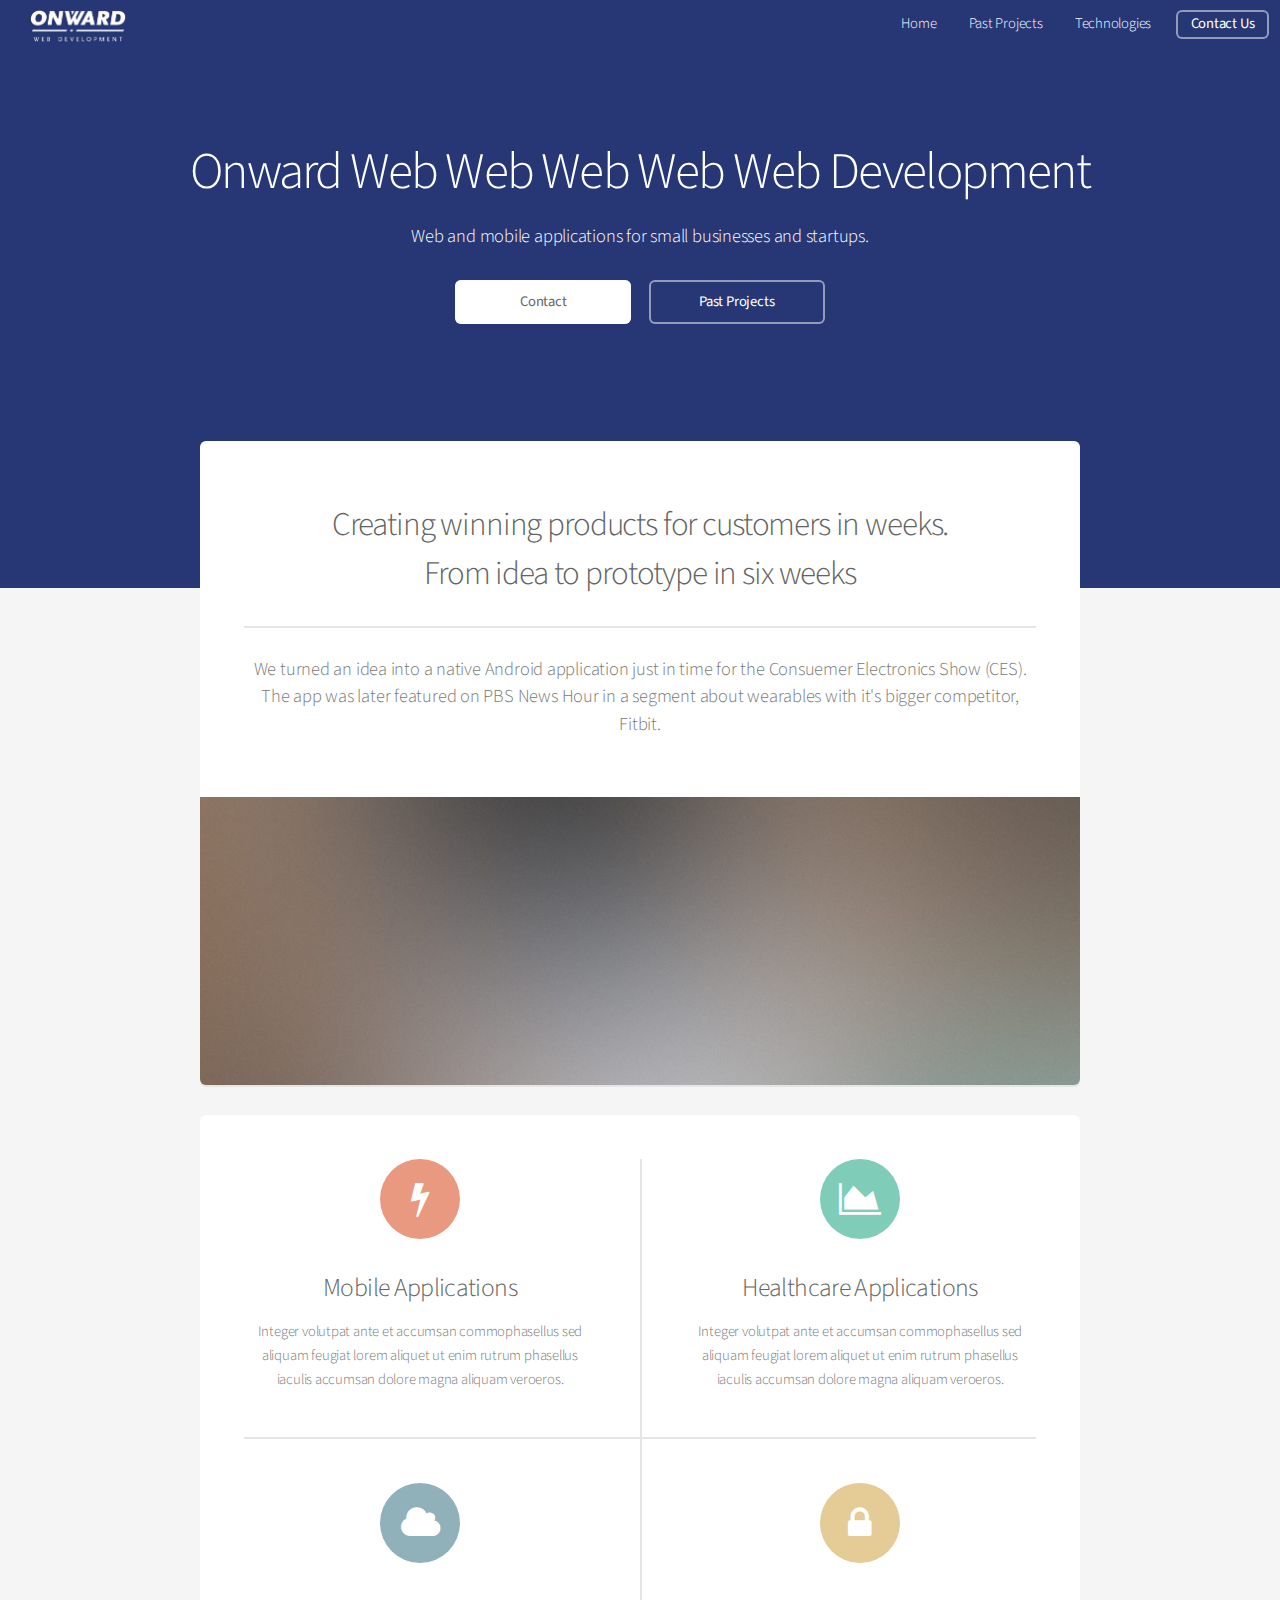
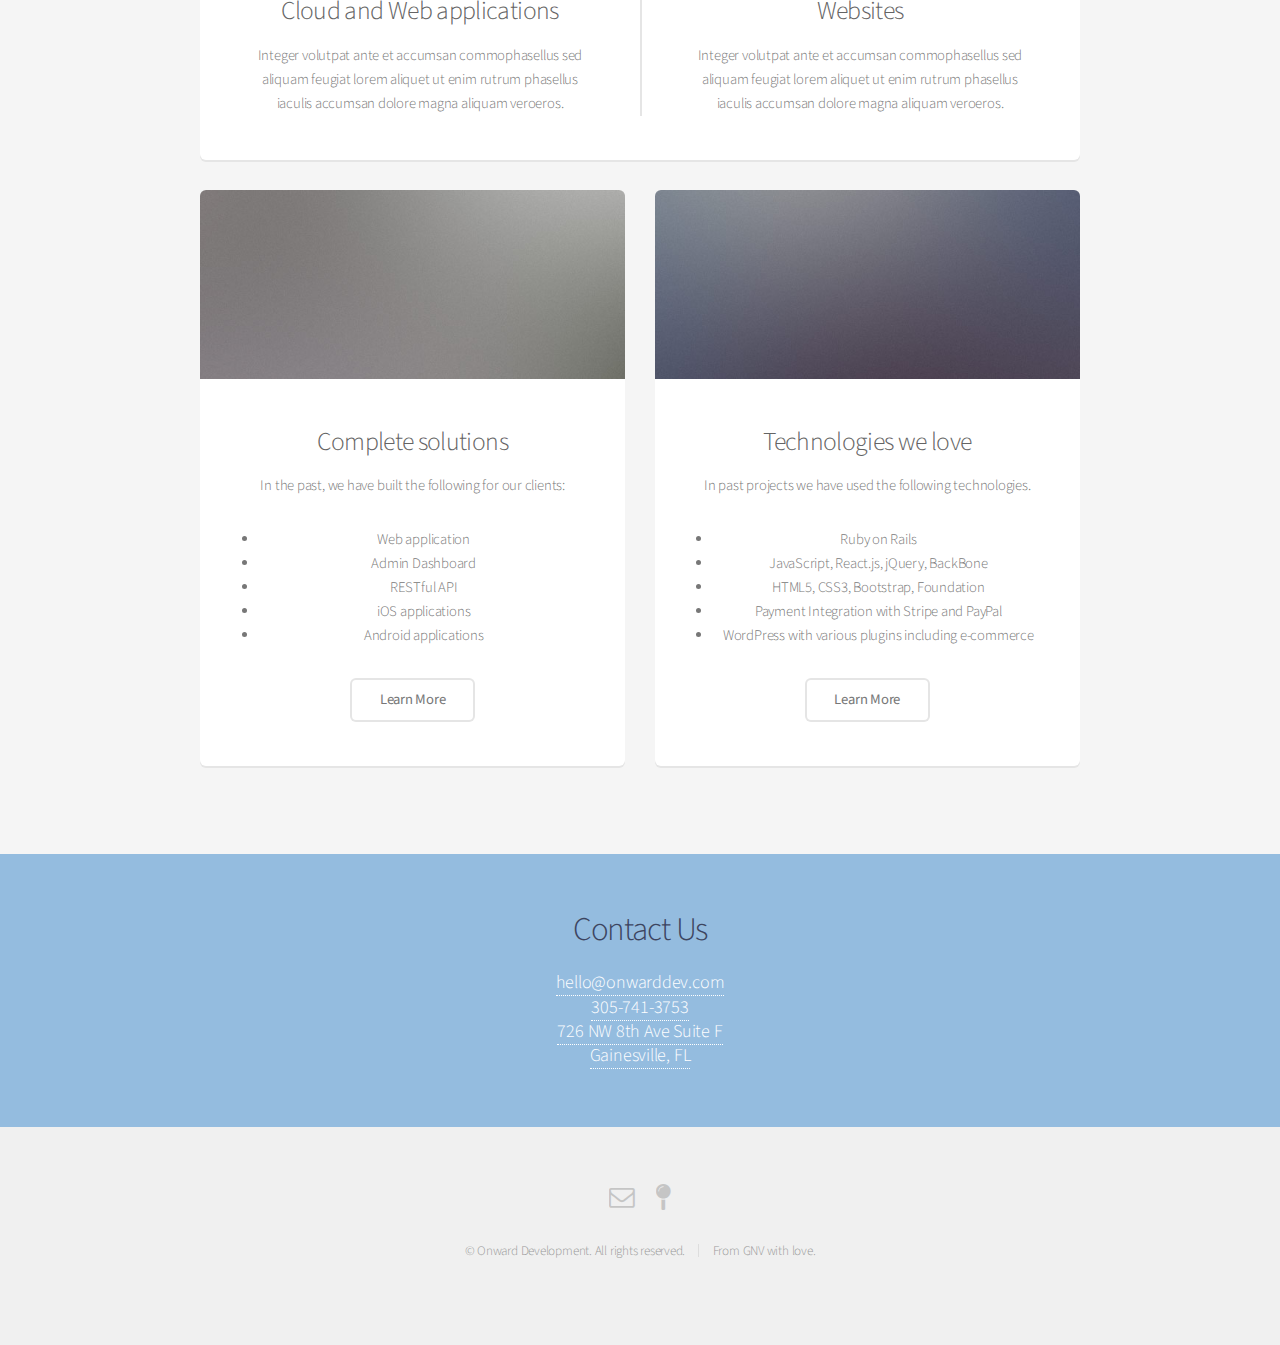
==== commit ac9456cd: "Bruh" ====
--- a/index.html
+++ b/index.html
@@ -32,7 +32,7 @@
 
 			<!-- Banner -->
 				<section id="banner">
-					<h2>Onward Web Development</h2>
+					<h2>Onward Web  Web Web Web Web Development</h2>
 					<p>Web and mobile applications for small businesses and startups.</p>
 					<ul class="actions">
 						<li><a href="#" class="button special">Contact</a></li>
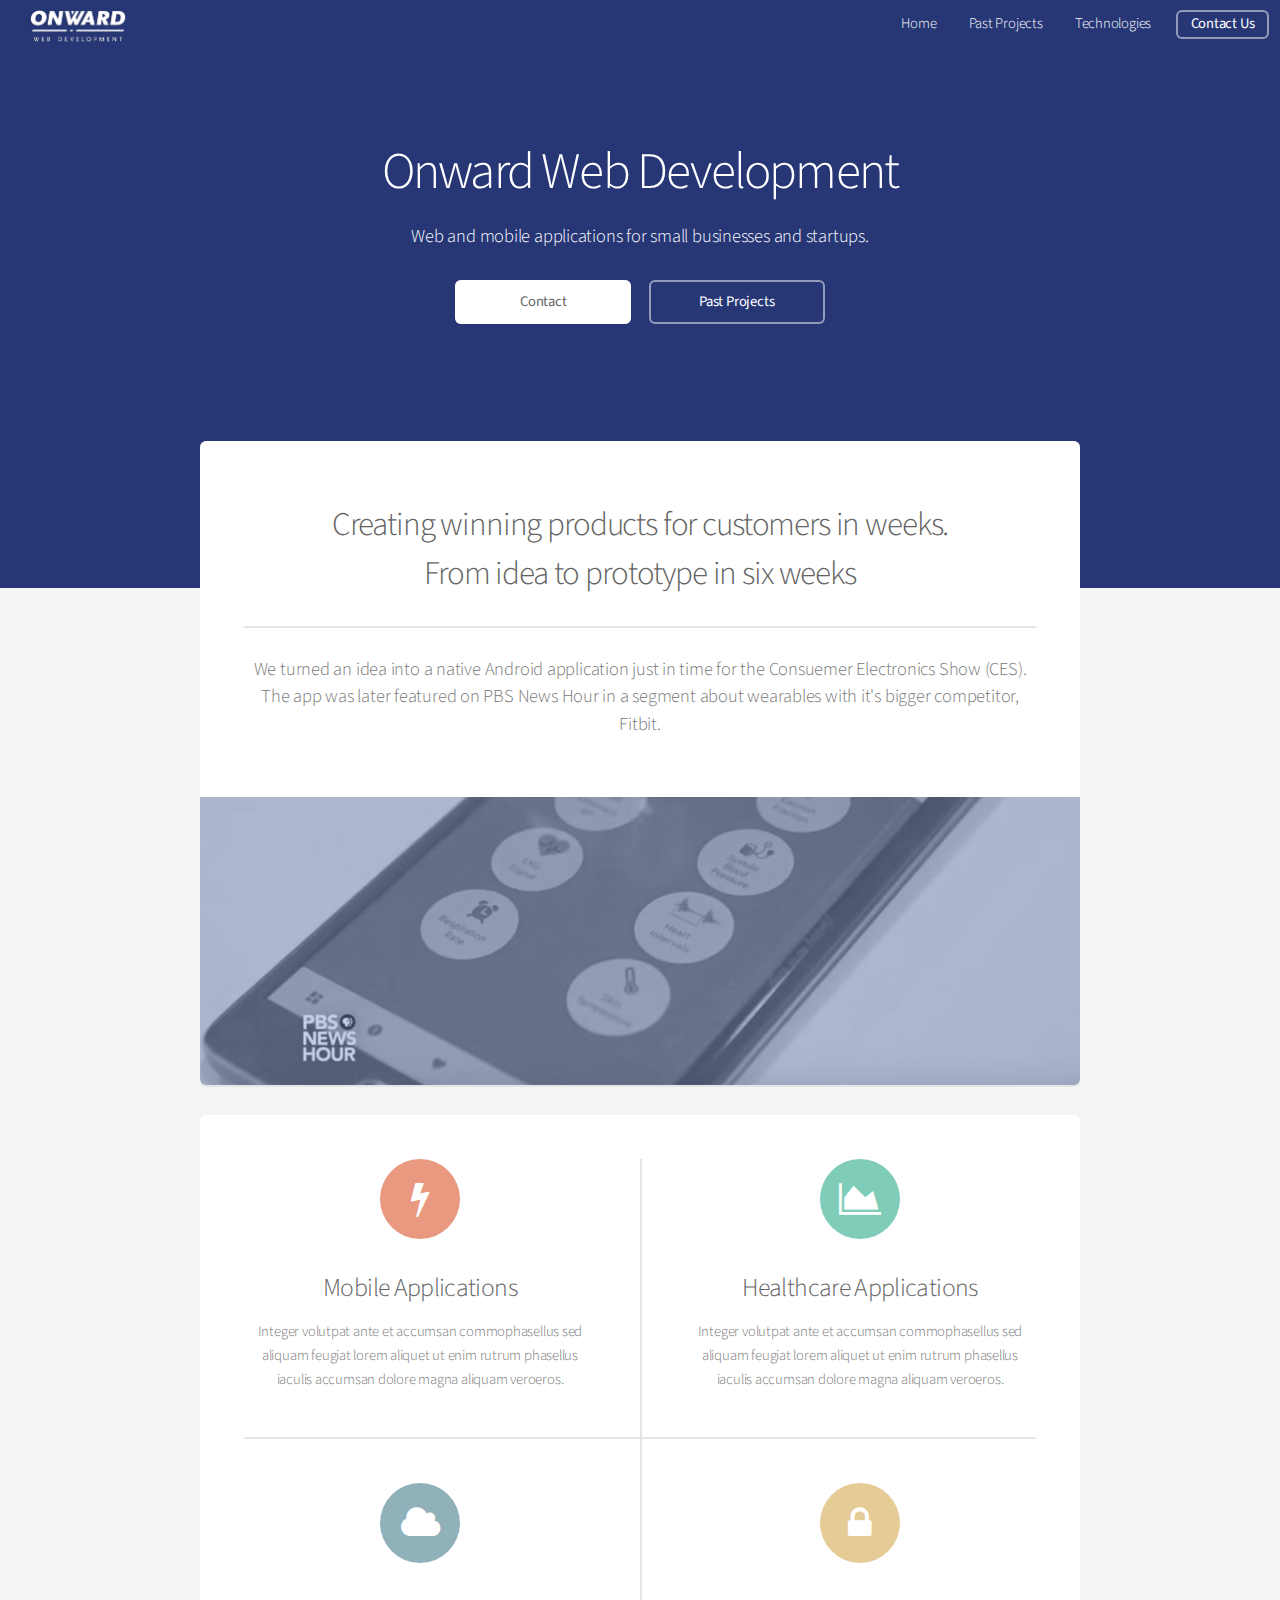
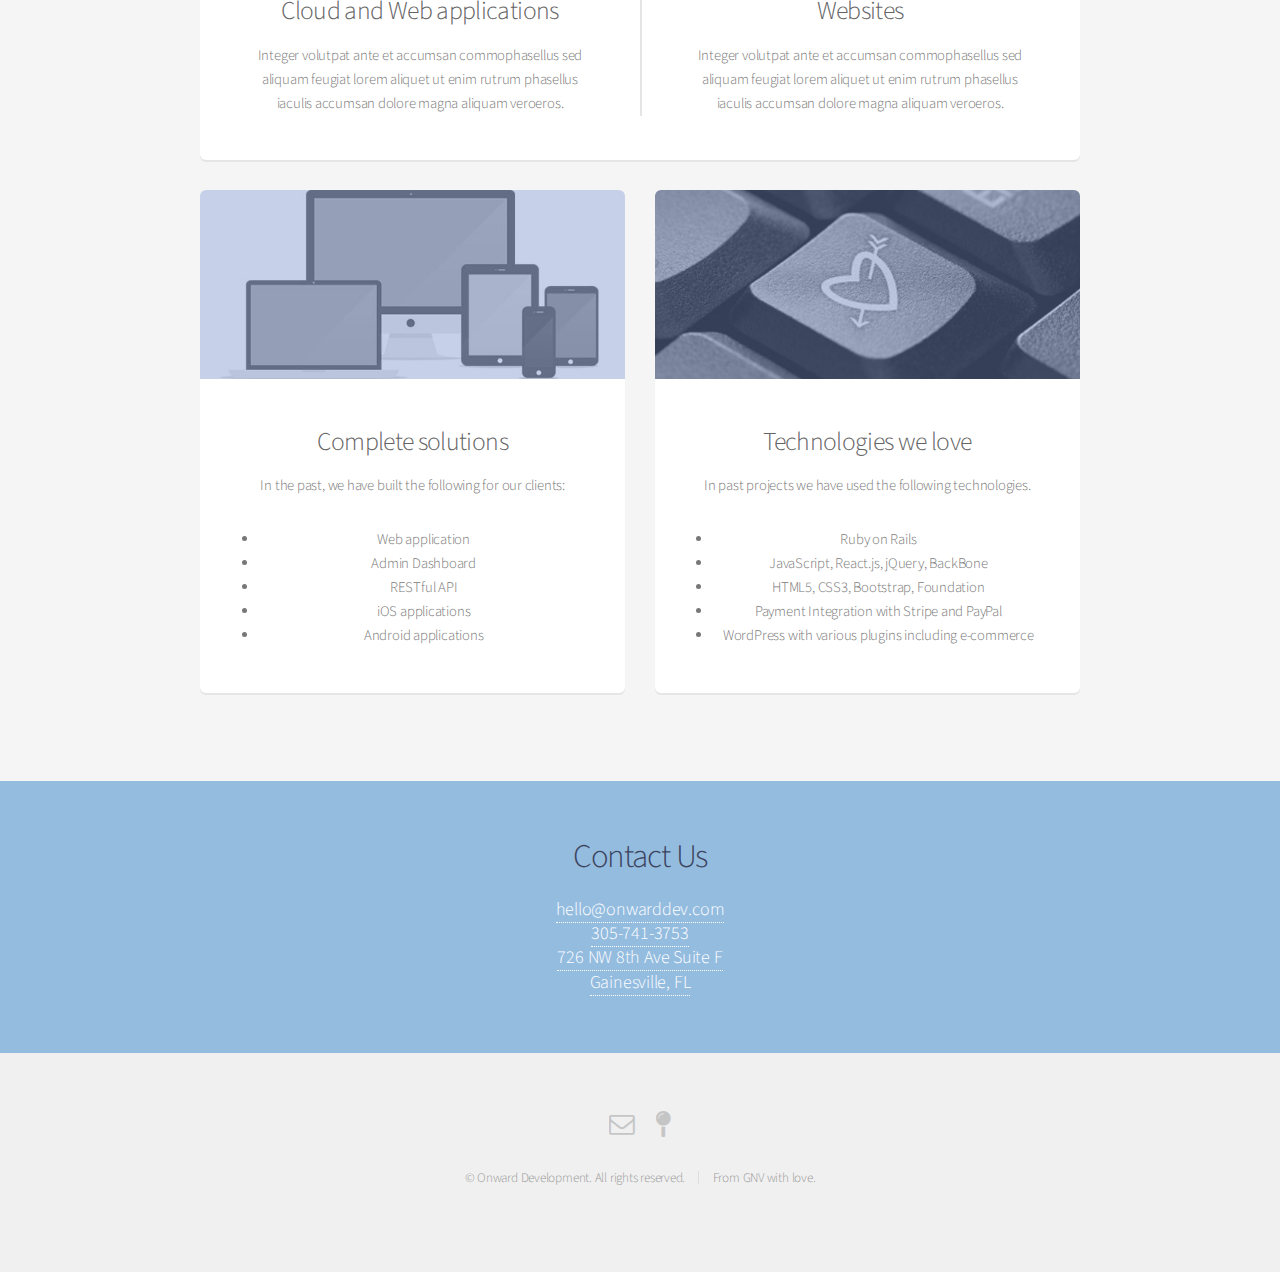
==== commit fdcd2a5d: "styling changes" ====
--- a/index.html
+++ b/index.html
@@ -32,7 +32,7 @@
 
 			<!-- Banner -->
 				<section id="banner">
-					<h2>Onward Web  Web Web Web Web Development</h2>
+					<h2>Onward Web Development</h2>
 					<p>Web and mobile applications for small businesses and startups.</p>
 					<ul class="actions">
 						<li><a href="#" class="button special">Contact</a></li>
@@ -51,7 +51,7 @@
 							<p>We turned an idea into a native Android application just in time for the Consuemer Electronics Show (CES).<br />
 							The app was later featured on PBS News Hour in a segment about wearables with it's bigger competitor, Fitbit.</p>
 						</header>
-						<span class="image featured"><img src="images/pic01.jpg" alt="" /></span>
+						<span class="image featured"><img src="images/onward-pbs-newshour.jpg" alt="Onward at PBS Newshour" /></span>
 					</section>
 
 					<section class="box special features">
@@ -85,7 +85,7 @@
 						<div class="6u 12u(narrower)">
 
 							<section id="technology" class="box special">
-								<span class="image featured"><img src="images/pic02.jpg" alt="" /></span>
+								<span class="image featured"><img src="images/devices.jpg" alt="" /></span>
 								<h3>Complete solutions</h3>
 								<p>In the past, we have built the following for our clients:</p>
 								<ul>
@@ -95,16 +95,18 @@
 									<li>iOS applications</li>
 									<li>Android applications</li>
 								</ul>
+								<!--
 								<ul class="actions">
 									<li><a href="#" class="button alt">Learn More</a></li>
 								</ul>
+								-->
 							</section>
 
 						</div>
 						<div class="6u 12u(narrower)">
 
 							<section class="box special">
-								<span class="image featured"><img src="images/pic03.jpg" alt="" /></span>
+								<span class="image featured"><img src="images/onward-love.jpg" alt="" /></span>
 								<h3>Technologies we love</h3>
 								<p>In past projects we have used the following technologies.</p>
 								<ul>
@@ -114,9 +116,11 @@
 									<li>Payment Integration with Stripe and PayPal</li>
 									<li>WordPress with various plugins including e-commerce</li>
 								</ul>
+								<!--
 								<ul class="actions">
 									<li><a href="#" class="button alt">Learn More</a></li>
 								</ul>
+								-->
 							</section>
 
 						</div>
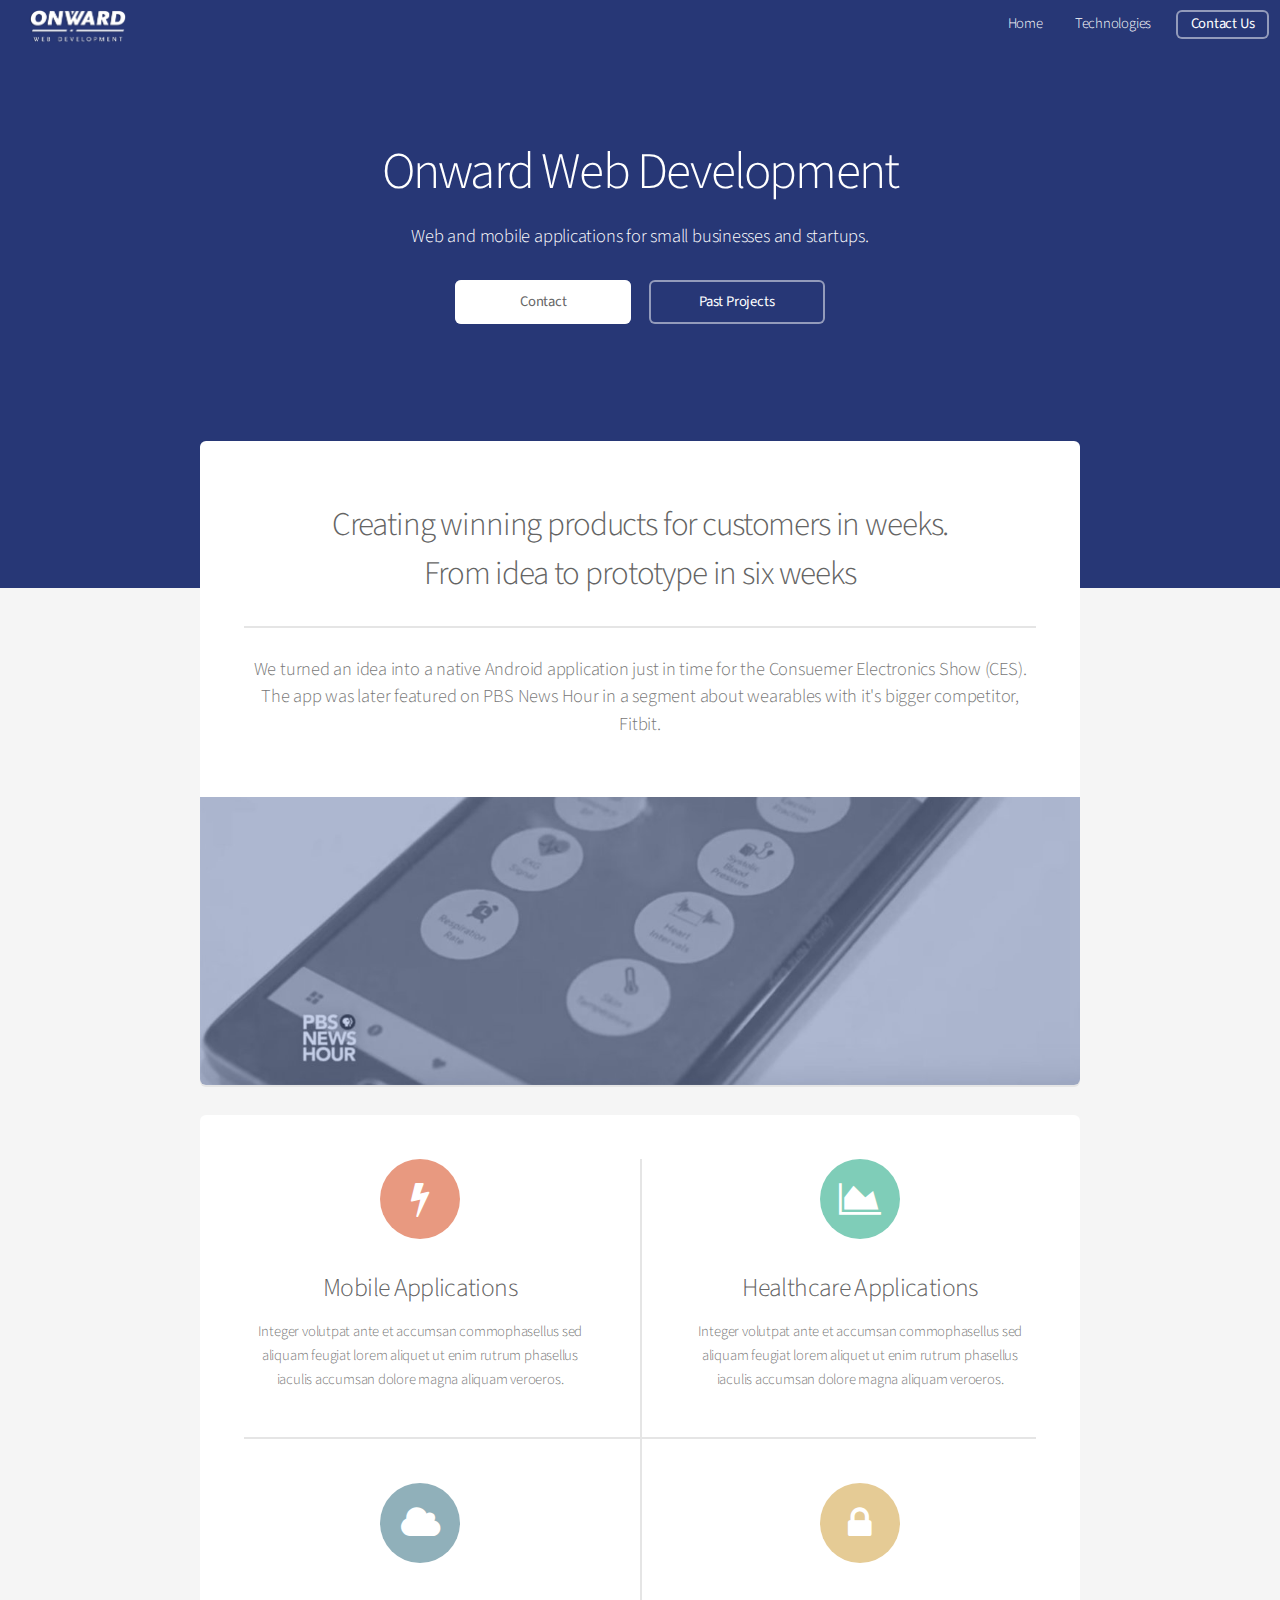
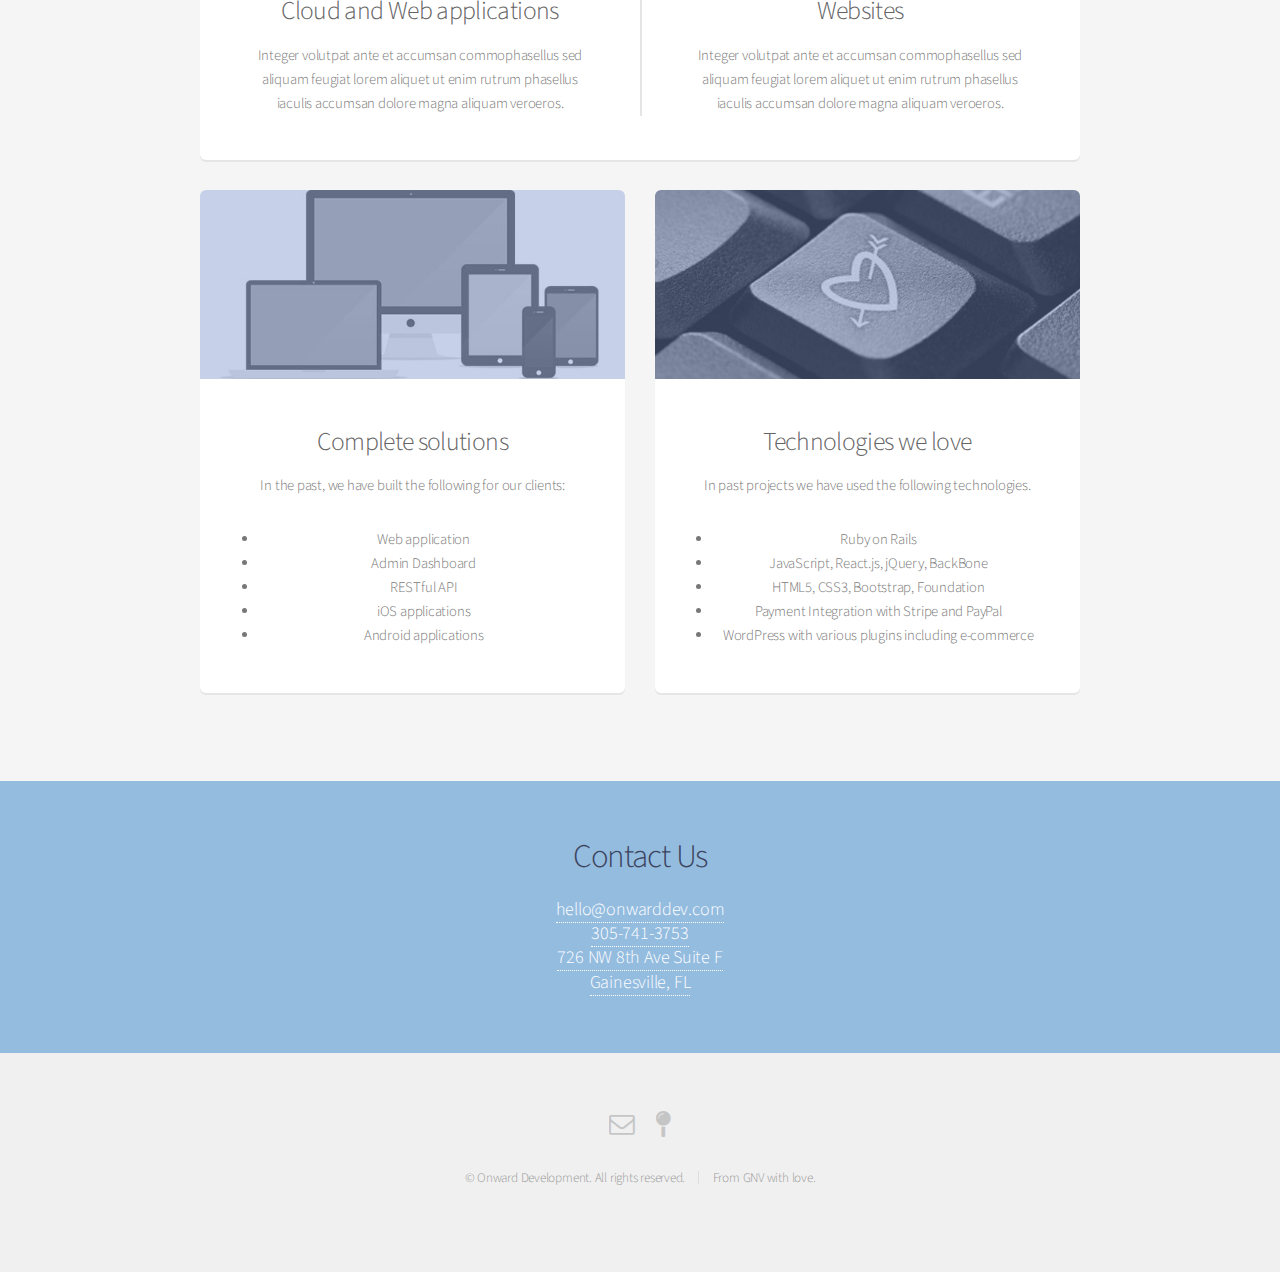
==== commit e33000ac: "changed nav options" ====
--- a/index.html
+++ b/index.html
@@ -23,7 +23,7 @@
 					<nav id="nav">
 						<ul>
 							<li><a href="index.html">Home</a></li>
-							<li><a href="#">Past Projects</a></li>
+							<!--<li><a href="#">Past Projects</a></li>-->
 							<li><a href="#technology">Technologies</a></li>
 							<li><a href="contact.html" class="button">Contact Us</a></li>
 						</ul>
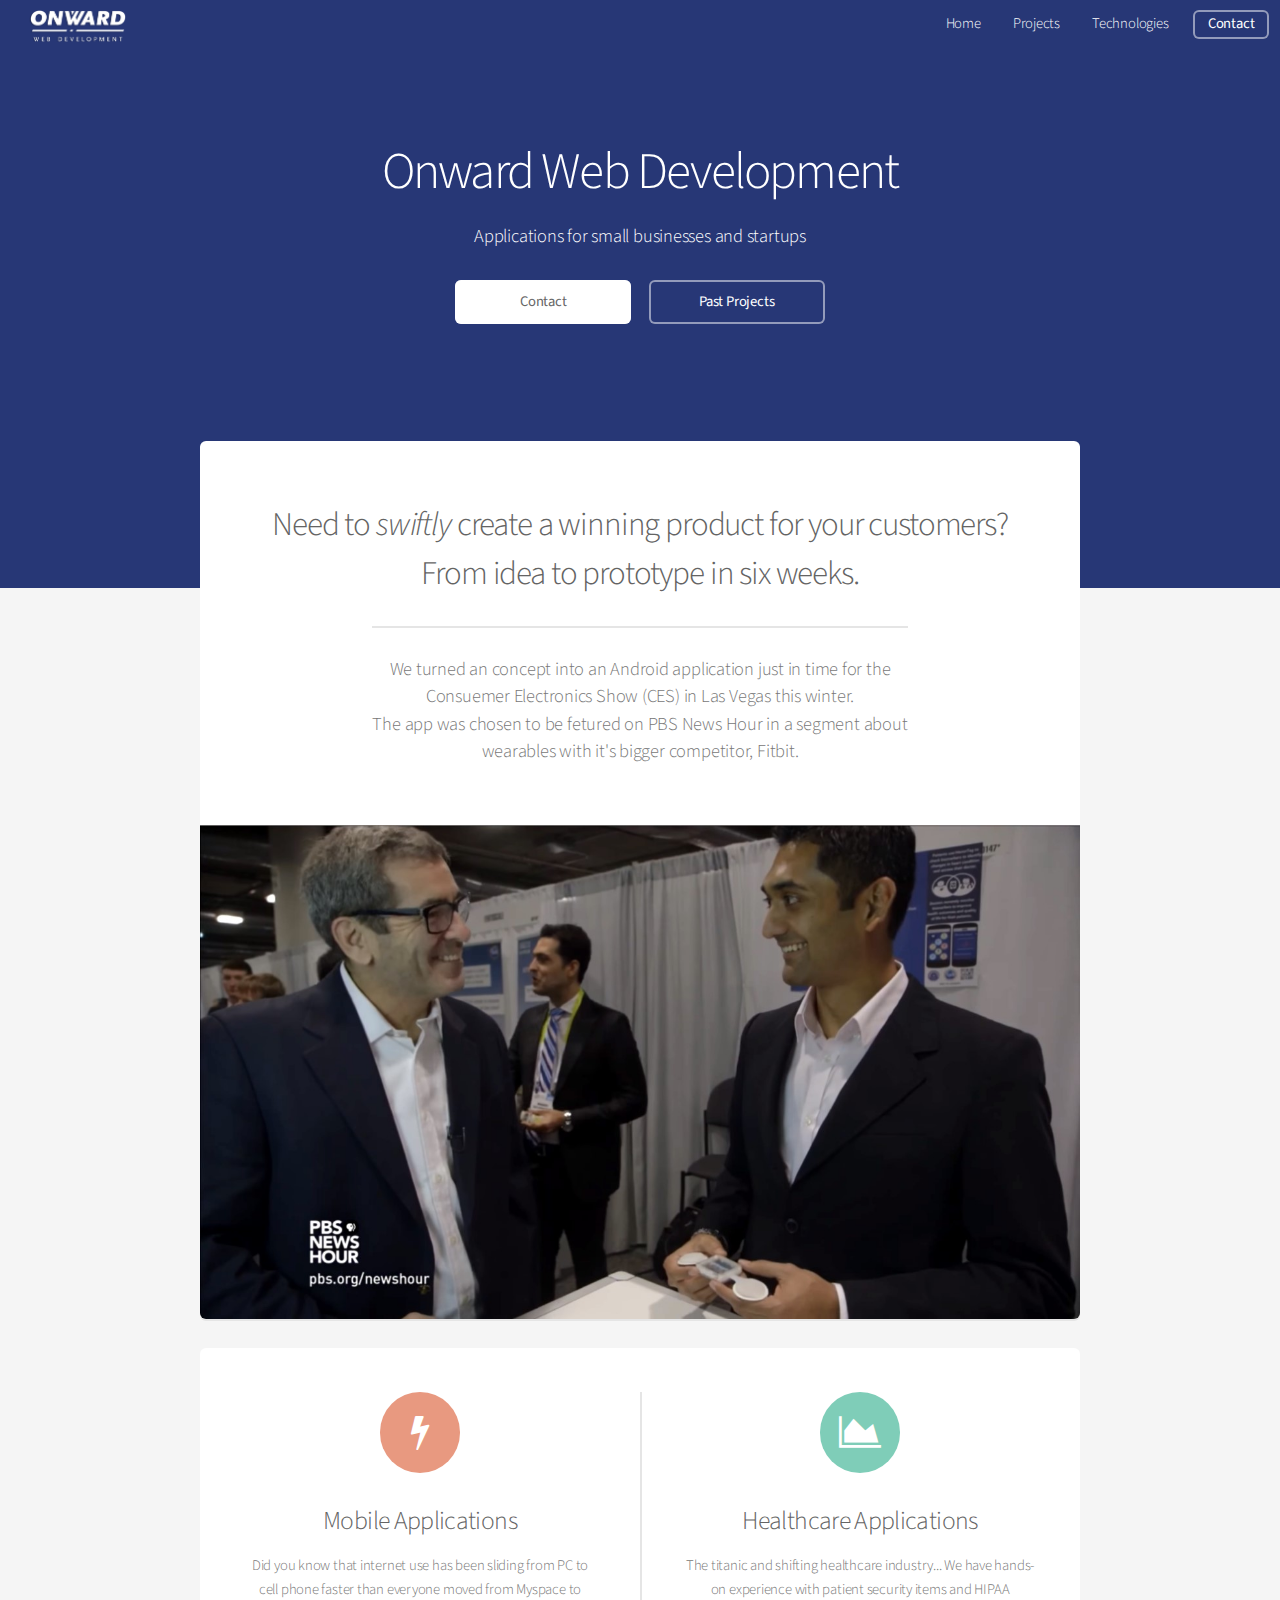
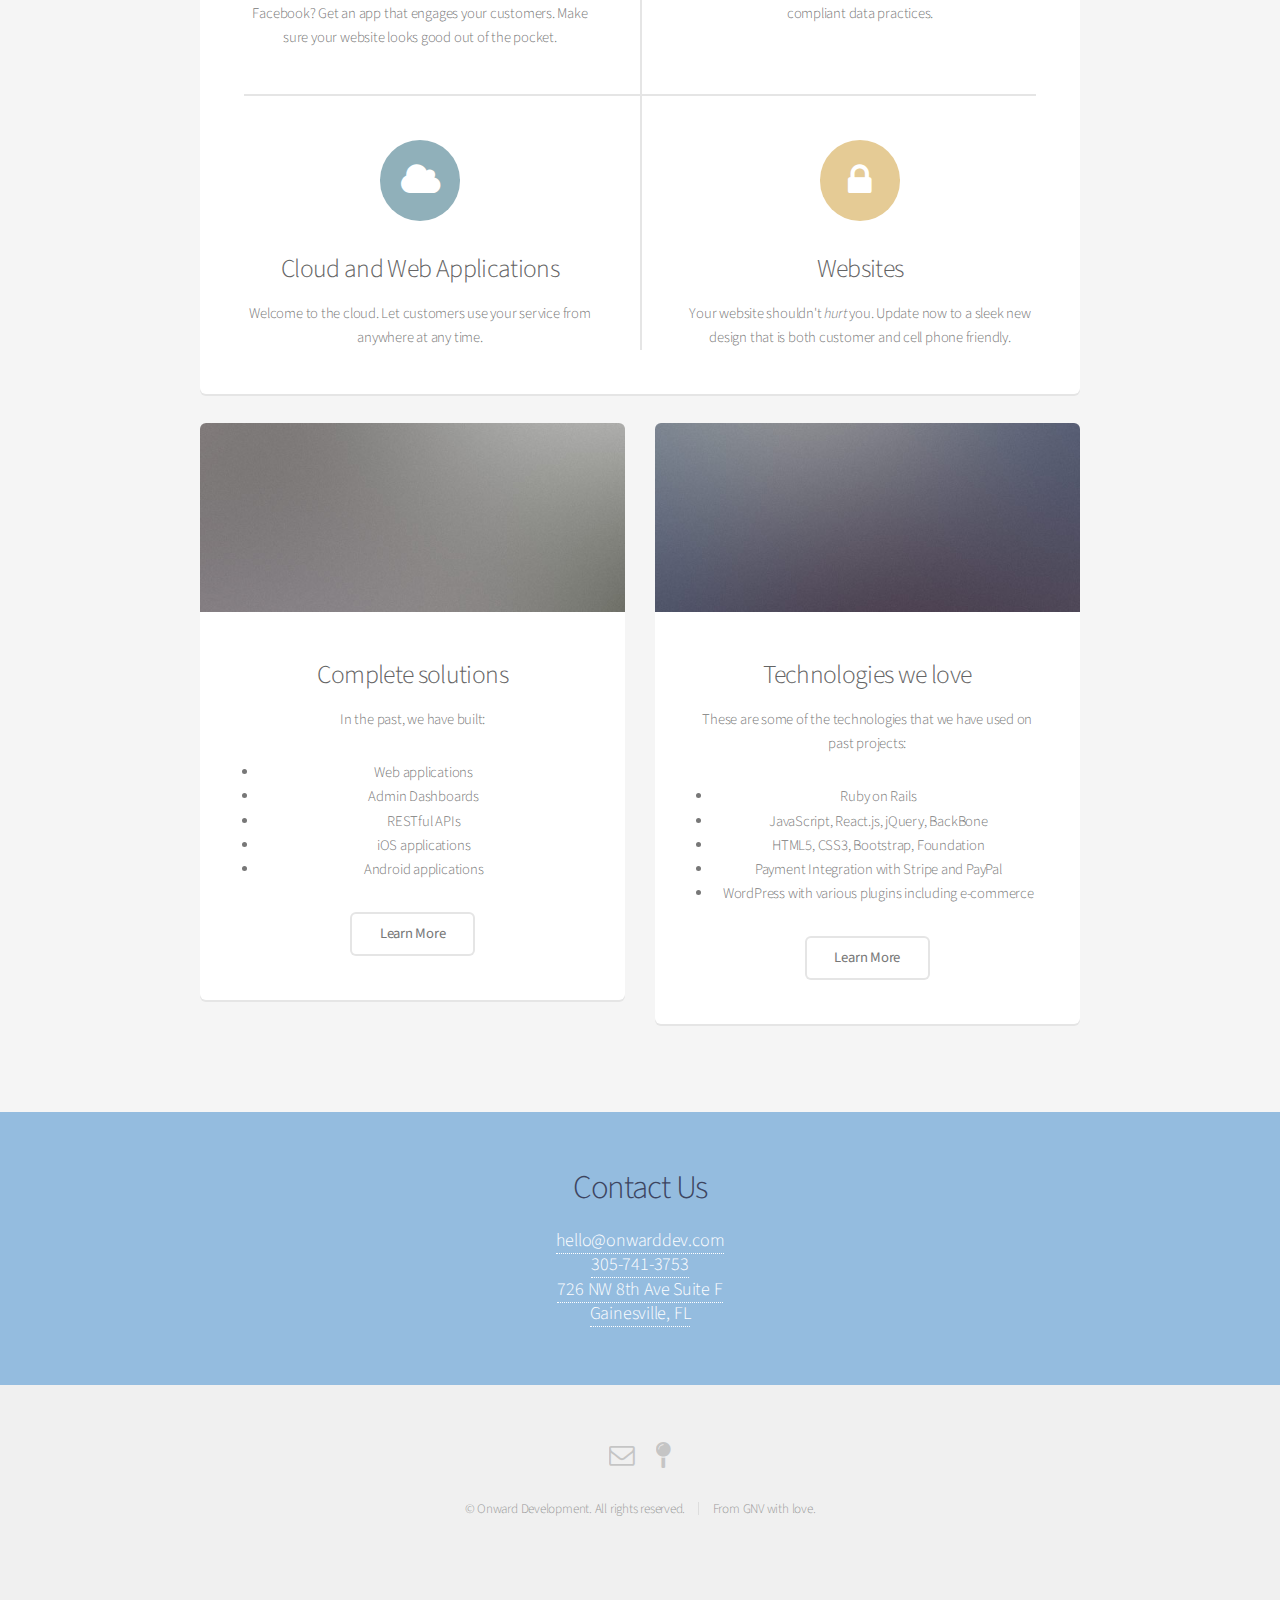
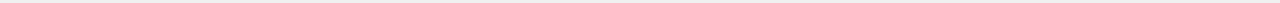
==== commit 3ee6ad3f: "pics, navbar" ====
--- a/index.html
+++ b/index.html
@@ -23,9 +23,9 @@
 					<nav id="nav">
 						<ul>
 							<li><a href="index.html">Home</a></li>
-							<!--<li><a href="#">Past Projects</a></li>-->
+							<li><a href="#">Projects</a></li>
 							<li><a href="#technology">Technologies</a></li>
-							<li><a href="contact.html" class="button">Contact Us</a></li>
+							<li><a href="contact.html" class="button">Contact</a></li>
 						</ul>
 					</nav>
 				</header>
@@ -33,7 +33,7 @@
 			<!-- Banner -->
 				<section id="banner">
 					<h2>Onward Web Development</h2>
-					<p>Web and mobile applications for small businesses and startups.</p>
+					<p>Applications for small businesses and startups</p>
 					<ul class="actions">
 						<li><a href="#" class="button special">Contact</a></li>
 						<li><a href="#" class="button">Past Projects</a></li>
@@ -45,13 +45,14 @@
 
 					<section class="box special">
 						<header class="major">
-							<h2>Creating winning products for customers in weeks.
+							<h2>Need to <i>swiftly</i> create a winning product for your customers?
 							<br />
-							From idea to prototype in six weeks</h2>
-							<p>We turned an idea into a native Android application just in time for the Consuemer Electronics Show (CES).<br />
-							The app was later featured on PBS News Hour in a segment about wearables with it's bigger competitor, Fitbit.</p>
+							From idea to prototype in six weeks.</h2>
+							<p>We turned an concept into an Android application just in time for the</br> 
+							Consuemer Electronics Show (CES) in Las Vegas this winter.<br />
+							The app was chosen to be fetured on PBS News Hour in a segment about </br>wearables with it's bigger competitor, Fitbit.</p>
 						</header>
-						<span class="image featured"><img src="images/onward-pbs-newshour.jpg" alt="Onward at PBS Newshour" /></span>
+						<span class="image featured"><img src="images/picpbs.jpg" alt="" /></span>
 					</section>
 
 					<section class="box special features">
@@ -59,24 +60,24 @@
 							<section>
 								<span class="icon major fa-bolt accent2"></span>
 								<h3>Mobile Applications</h3>
-								<p>Integer volutpat ante et accumsan commophasellus sed aliquam feugiat lorem aliquet ut enim rutrum phasellus iaculis accumsan dolore magna aliquam veroeros.</p>
+								<p>Did you know that internet use has been sliding from PC to cell phone faster than everyone moved from Myspace to Facebook? Get an app that engages your customers. Make sure your website looks good out of the pocket.</p>
 							</section>
 							<section>
 								<span class="icon major fa-area-chart accent3"></span>
 								<h3>Healthcare Applications</h3>
-								<p>Integer volutpat ante et accumsan commophasellus sed aliquam feugiat lorem aliquet ut enim rutrum phasellus iaculis accumsan dolore magna aliquam veroeros.</p>
+								<p>The titanic and shifting healthcare industry... We have hands-on experience with patient security items and HIPAA compliant data practices.</p>
 							</section>
 						</div>
 						<div class="features-row">
 							<section>
 								<span class="icon major fa-cloud accent4"></span>
-								<h3>Cloud and Web applications</h3>
-								<p>Integer volutpat ante et accumsan commophasellus sed aliquam feugiat lorem aliquet ut enim rutrum phasellus iaculis accumsan dolore magna aliquam veroeros.</p>
+								<h3>Cloud and Web Applications</h3>
+								<p>Welcome to the cloud. Let customers use your service from anywhere at any time.</p>
 							</section>
 							<section>
 								<span class="icon major fa-lock accent5"></span>
 								<h3>Websites</h3>
-								<p>Integer volutpat ante et accumsan commophasellus sed aliquam feugiat lorem aliquet ut enim rutrum phasellus iaculis accumsan dolore magna aliquam veroeros.</p>
+								<p>Your website shouldn't <i>hurt</i> you. Update now to a sleek new design that is both customer and cell phone friendly.</p>
 							</section>
 						</div>
 					</section>
@@ -85,30 +86,28 @@
 						<div class="6u 12u(narrower)">
 
 							<section id="technology" class="box special">
-								<span class="image featured"><img src="images/devices.jpg" alt="" /></span>
+								<span class="image featured"><img src="images/pic02.jpg" alt="" /></span>
 								<h3>Complete solutions</h3>
-								<p>In the past, we have built the following for our clients:</p>
+								<p>In the past, we have built:</p>
 								<ul>
-									<li>Web application</li>
-									<li>Admin Dashboard</li>
-									<li>RESTful API</li>
+									<li>Web applications</li>
+									<li>Admin Dashboards</li>
+									<li>RESTful APIs</li>
 									<li>iOS applications</li>
 									<li>Android applications</li>
 								</ul>
-								<!--
 								<ul class="actions">
 									<li><a href="#" class="button alt">Learn More</a></li>
 								</ul>
-								-->
 							</section>
 
 						</div>
 						<div class="6u 12u(narrower)">
 
 							<section class="box special">
-								<span class="image featured"><img src="images/onward-love.jpg" alt="" /></span>
+								<span class="image featured"><img src="images/pic03.jpg" alt="" /></span>
 								<h3>Technologies we love</h3>
-								<p>In past projects we have used the following technologies.</p>
+								<p>These are some of the technologies that we have used on past projects:</p>
 								<ul>
 									<li>Ruby on Rails</li>
 									<li>JavaScript, React.js, jQuery, BackBone</li>
@@ -116,11 +115,9 @@
 									<li>Payment Integration with Stripe and PayPal</li>
 									<li>WordPress with various plugins including e-commerce</li>
 								</ul>
-								<!--
 								<ul class="actions">
 									<li><a href="#" class="button alt">Learn More</a></li>
 								</ul>
-								-->
 							</section>
 
 						</div>
--- a/assets/css/main.css
+++ b/assets/css/main.css
@@ -2798,7 +2798,7 @@
 	}
 
 	#header {
-		background: #804044;
+		background: #ffffb2;
 		color: #bbb;
 		cursor: default;
 		height: 3.25em;
@@ -2872,7 +2872,7 @@
 					}
 
 						#header nav > ul > li a:not(.button).icon:before {
-							color: #999;
+							color: #fff;
 							margin-right: 0.5em;
 						}
 
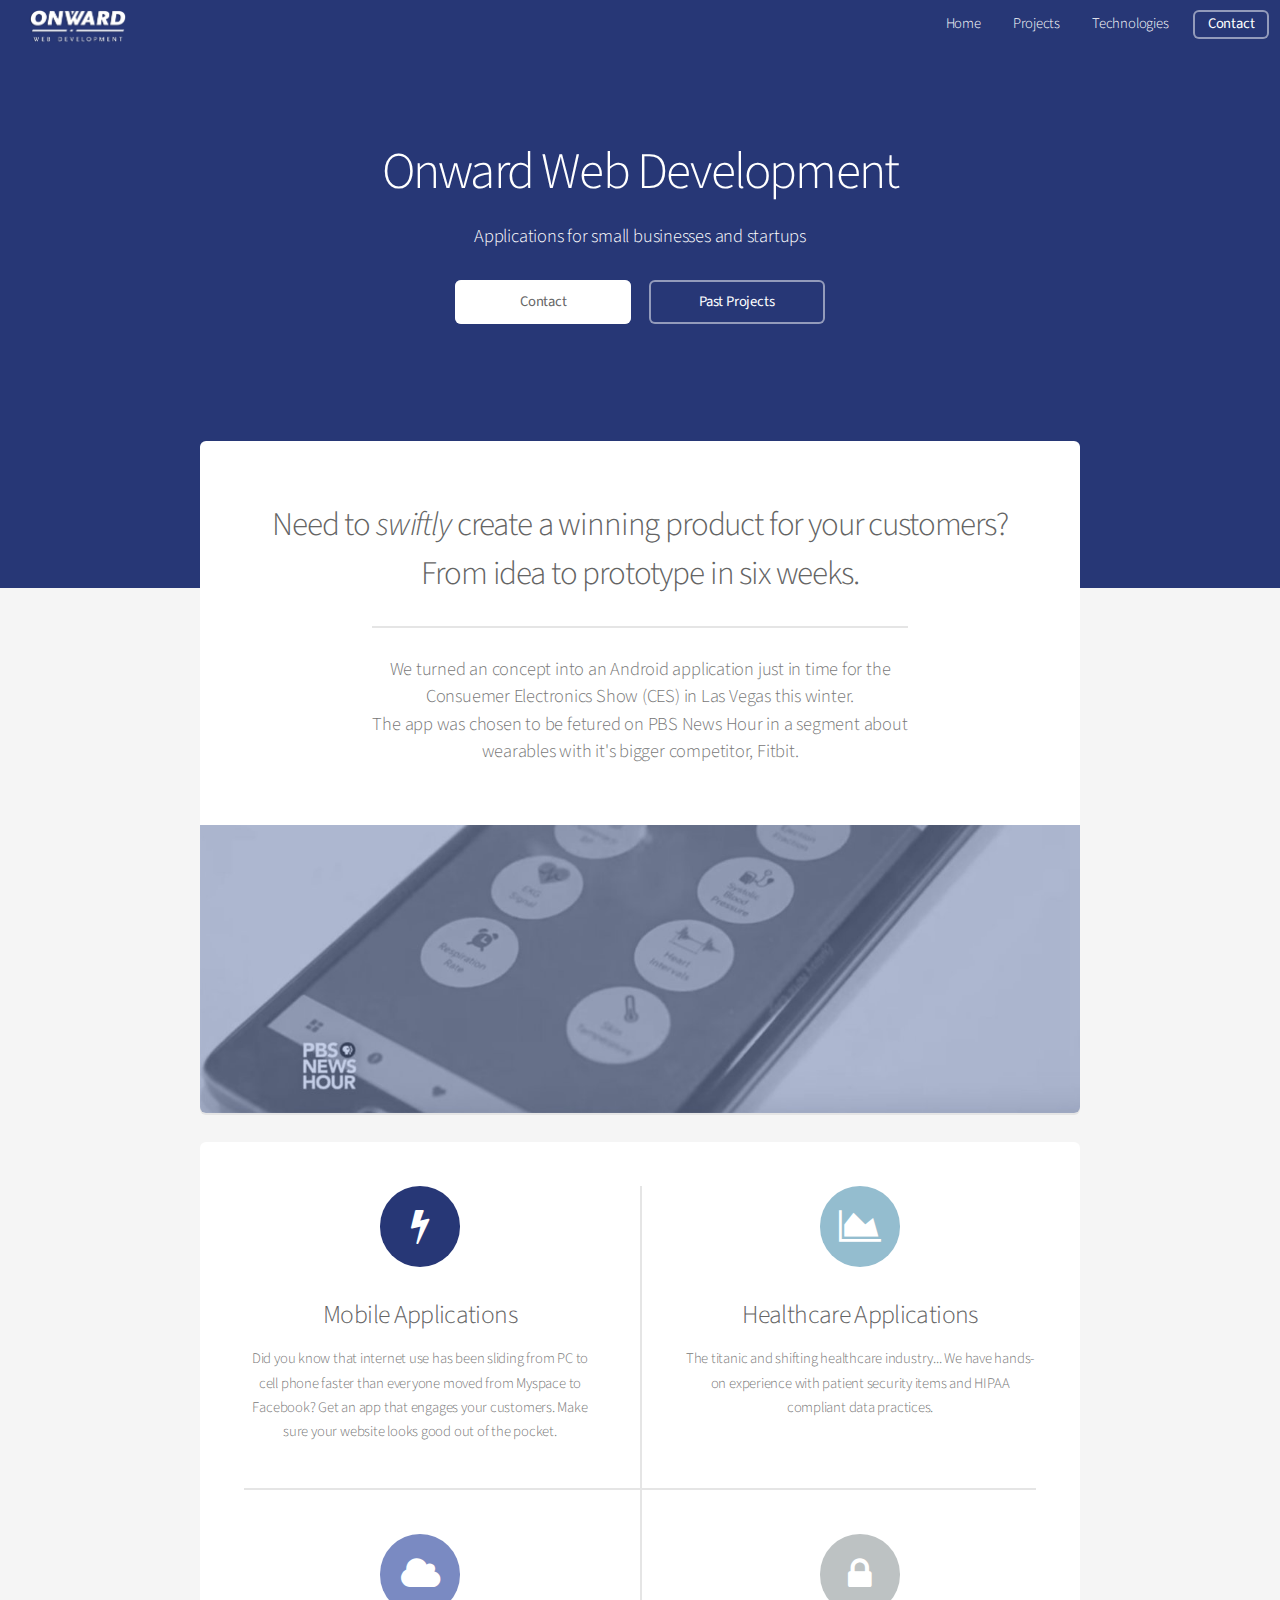
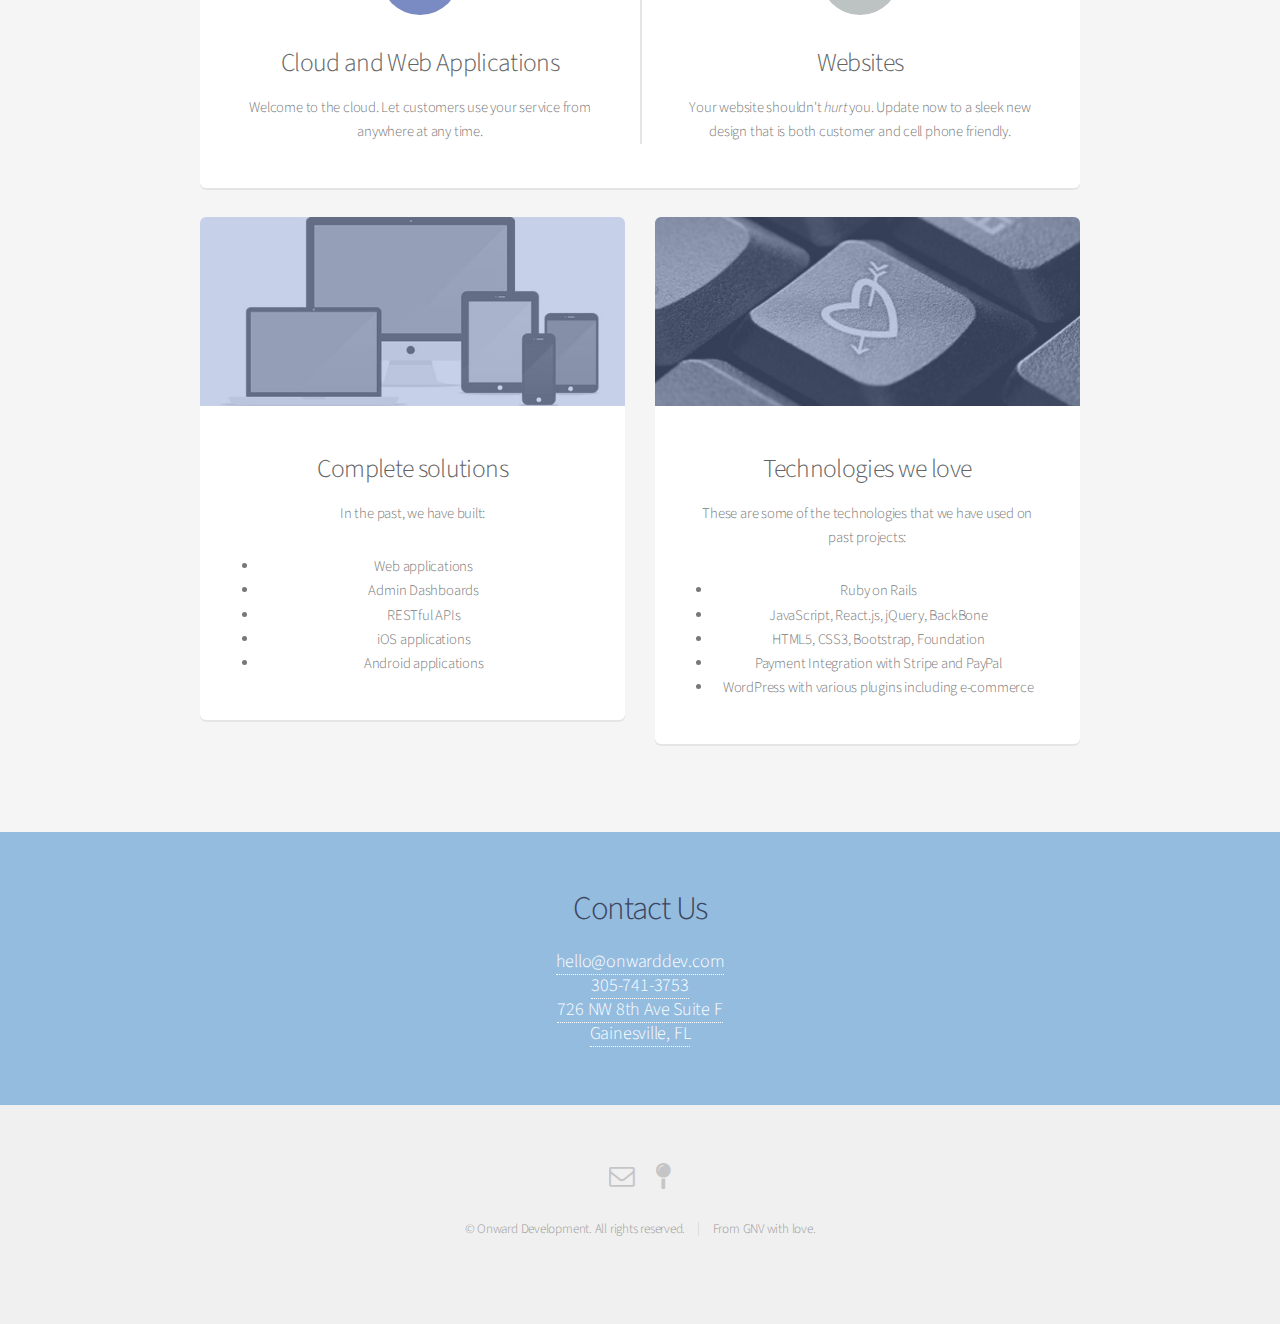
==== commit 120ec9bd: "david pics, martin copy" ====
--- a/index.html
+++ b/index.html
@@ -24,6 +24,7 @@
 						<ul>
 							<li><a href="index.html">Home</a></li>
 							<li><a href="#">Projects</a></li>
+			
 							<li><a href="#technology">Technologies</a></li>
 							<li><a href="contact.html" class="button">Contact</a></li>
 						</ul>
@@ -52,7 +53,9 @@
 							Consuemer Electronics Show (CES) in Las Vegas this winter.<br />
 							The app was chosen to be fetured on PBS News Hour in a segment about </br>wearables with it's bigger competitor, Fitbit.</p>
 						</header>
-						<span class="image featured"><img src="images/picpbs.jpg" alt="" /></span>
+
+						<span class="image featured"><img src="images/onward-pbs-newshour.jpg" alt="Onward at PBS Newshour" /></span>
+
 					</section>
 
 					<section class="box special features">
@@ -86,7 +89,7 @@
 						<div class="6u 12u(narrower)">
 
 							<section id="technology" class="box special">
-								<span class="image featured"><img src="images/pic02.jpg" alt="" /></span>
+								<span class="image featured"><img src="images/devices.jpg" alt="" /></span>
 								<h3>Complete solutions</h3>
 								<p>In the past, we have built:</p>
 								<ul>
@@ -96,16 +99,18 @@
 									<li>iOS applications</li>
 									<li>Android applications</li>
 								</ul>
+								<!--
 								<ul class="actions">
 									<li><a href="#" class="button alt">Learn More</a></li>
 								</ul>
+								-->
 							</section>
 
 						</div>
 						<div class="6u 12u(narrower)">
 
 							<section class="box special">
-								<span class="image featured"><img src="images/pic03.jpg" alt="" /></span>
+								<span class="image featured"><img src="images/onward-love.jpg" alt="" /></span>
 								<h3>Technologies we love</h3>
 								<p>These are some of the technologies that we have used on past projects:</p>
 								<ul>
@@ -115,9 +120,11 @@
 									<li>Payment Integration with Stripe and PayPal</li>
 									<li>WordPress with various plugins including e-commerce</li>
 								</ul>
+								<!--
 								<ul class="actions">
 									<li><a href="#" class="button alt">Learn More</a></li>
 								</ul>
+								-->
 							</section>
 
 						</div>
--- a/assets/css/main.css
+++ b/assets/css/main.css
@@ -2342,22 +2342,22 @@
 			}
 
 			.icon.major.accent2 {
-				background: #e89980;
+				background: #273776;
 				color: #ffffff;
 			}
 
 			.icon.major.accent3 {
-				background: #7fcdb8;
+				background: #94bdcf;
 				color: #ffffff;
 			}
 
 			.icon.major.accent4 {
-				background: #90b0ba;
+				background: #7a8ac2;
 				color: #ffffff;
 			}
 
 			.icon.major.accent5 {
-				background: #e5cb95;
+				background: #bdc2c3;
 				color: #ffffff;
 			}
 
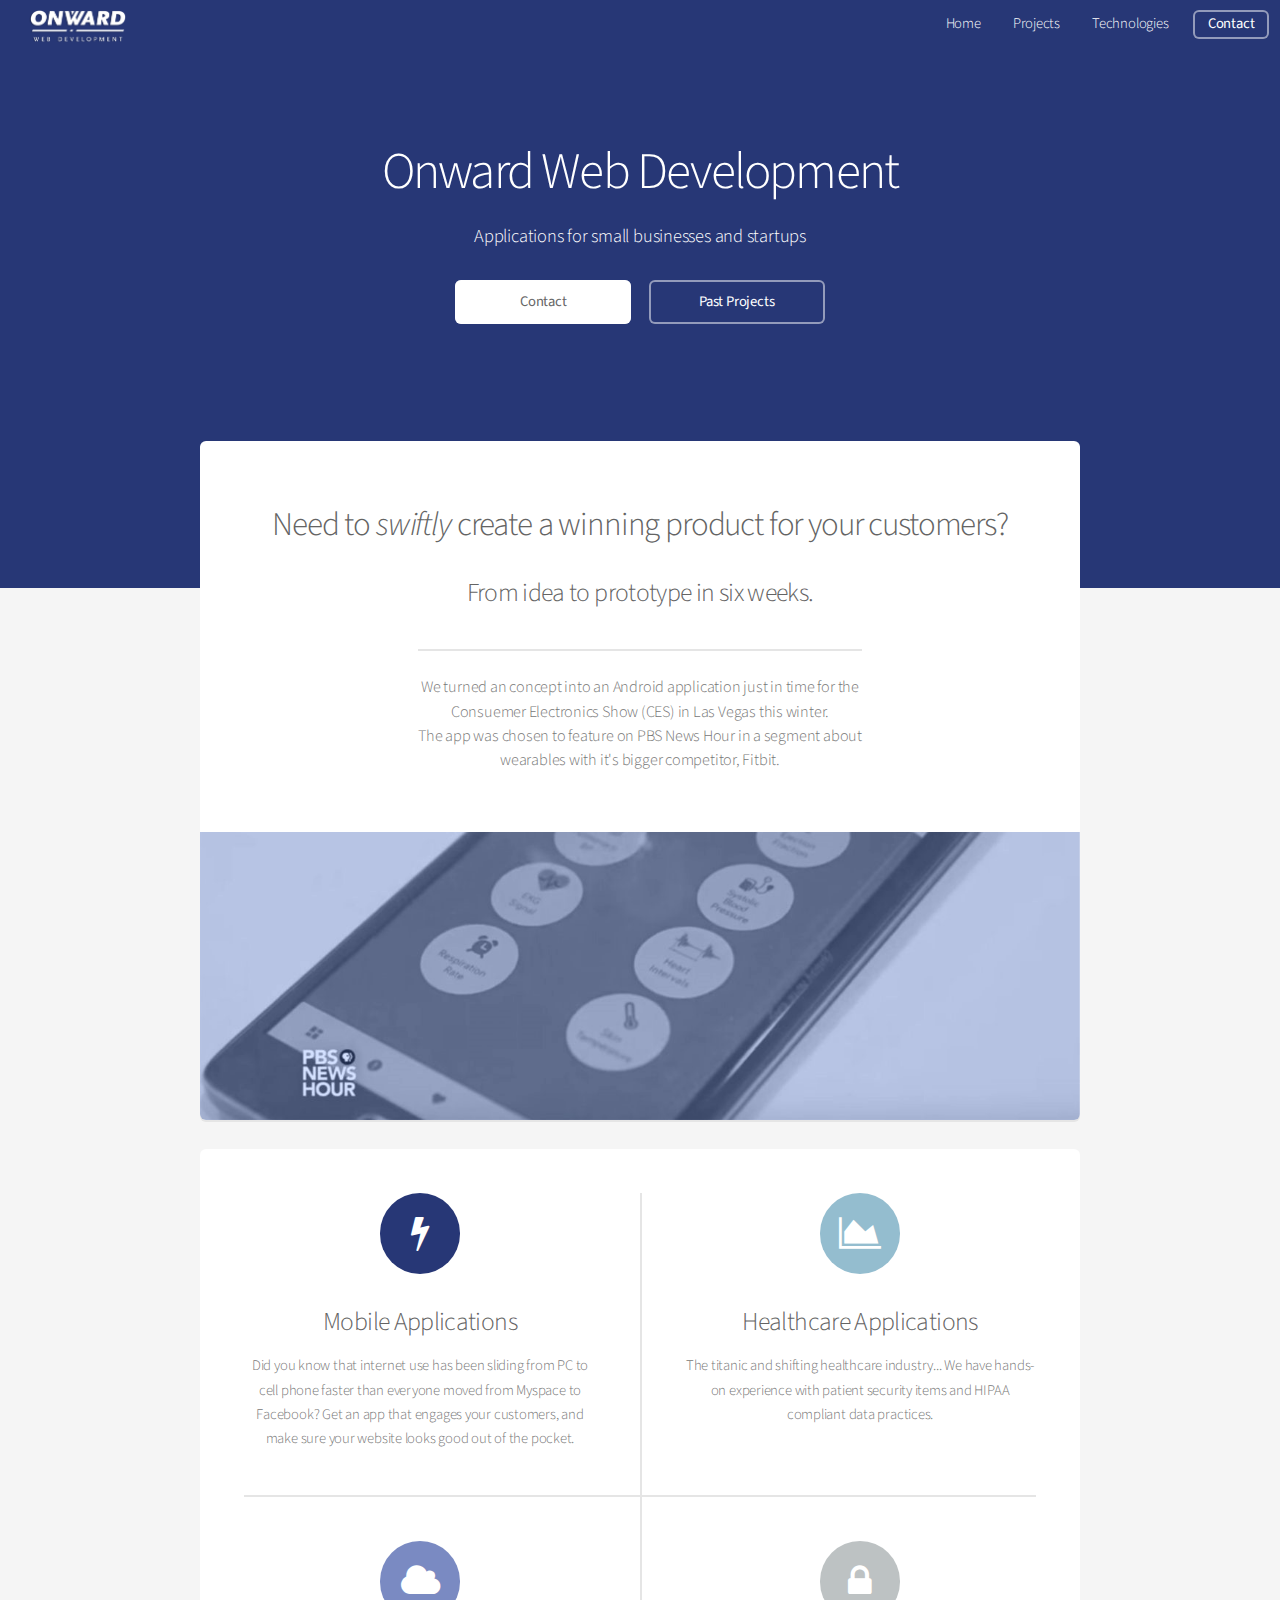
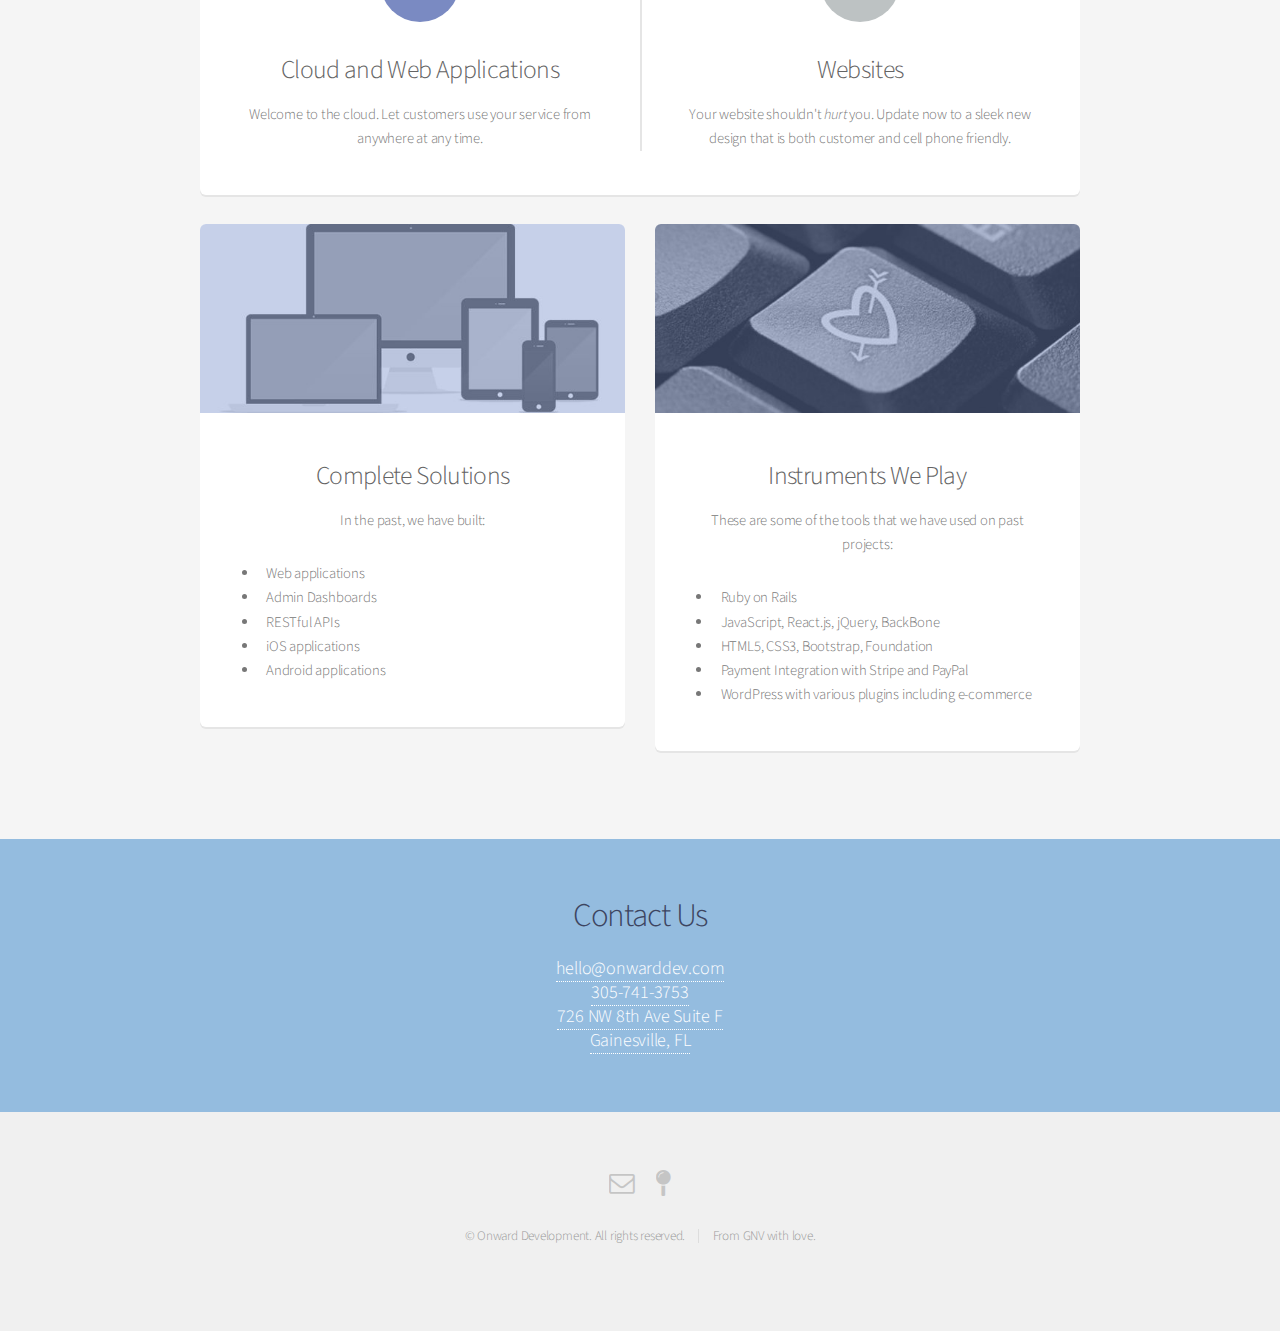
==== commit 6e34cfa5: "copy, img contrast, bullet align" ====
--- a/index.html
+++ b/index.html
@@ -24,7 +24,6 @@
 						<ul>
 							<li><a href="index.html">Home</a></li>
 							<li><a href="#">Projects</a></li>
-			
 							<li><a href="#technology">Technologies</a></li>
 							<li><a href="contact.html" class="button">Contact</a></li>
 						</ul>
@@ -46,12 +45,11 @@
 
 					<section class="box special">
 						<header class="major">
-							<h2>Need to <i>swiftly</i> create a winning product for your customers?
-							<br />
-							From idea to prototype in six weeks.</h2>
+							<h2>Need to <i>swiftly</i> create a winning product for your customers?</h2><br />
+							<h3>From idea to prototype in six weeks.</h3>
 							<p>We turned an concept into an Android application just in time for the</br> 
 							Consuemer Electronics Show (CES) in Las Vegas this winter.<br />
-							The app was chosen to be fetured on PBS News Hour in a segment about </br>wearables with it's bigger competitor, Fitbit.</p>
+							The app was chosen to feature on PBS News Hour in a segment about </br>wearables with it's bigger competitor, Fitbit.</p>
 						</header>
 
 						<span class="image featured"><img src="images/onward-pbs-newshour.jpg" alt="Onward at PBS Newshour" /></span>
@@ -63,7 +61,7 @@
 							<section>
 								<span class="icon major fa-bolt accent2"></span>
 								<h3>Mobile Applications</h3>
-								<p>Did you know that internet use has been sliding from PC to cell phone faster than everyone moved from Myspace to Facebook? Get an app that engages your customers. Make sure your website looks good out of the pocket.</p>
+								<p>Did you know that internet use has been sliding from PC to cell phone faster than everyone moved from Myspace to Facebook? Get an app that engages your customers, and make sure your website looks good out of the pocket.</p>
 							</section>
 							<section>
 								<span class="icon major fa-area-chart accent3"></span>
@@ -90,9 +88,9 @@
 
 							<section id="technology" class="box special">
 								<span class="image featured"><img src="images/devices.jpg" alt="" /></span>
-								<h3>Complete solutions</h3>
+								<h3>Complete Solutions</h3>
 								<p>In the past, we have built:</p>
-								<ul>
+								<ul align="left">
 									<li>Web applications</li>
 									<li>Admin Dashboards</li>
 									<li>RESTful APIs</li>
@@ -111,9 +109,9 @@
 
 							<section class="box special">
 								<span class="image featured"><img src="images/onward-love.jpg" alt="" /></span>
-								<h3>Technologies we love</h3>
-								<p>These are some of the technologies that we have used on past projects:</p>
-								<ul>
+								<h3>Instruments We Play</h3>
+								<p>These are some of the tools that we have used on past projects:</p>
+								<ul align="left" >
 									<li>Ruby on Rails</li>
 									<li>JavaScript, React.js, jQuery, BackBone</li>
 									<li>HTML5, CSS3, Bootstrap, Foundation</li>
--- a/assets/css/main.css
+++ b/assets/css/main.css
@@ -2798,7 +2798,7 @@
 	}
 
 	#header {
-		background: #ffffb2;
+		background: #804044;
 		color: #bbb;
 		cursor: default;
 		height: 3.25em;
@@ -2872,7 +2872,7 @@
 					}
 
 						#header nav > ul > li a:not(.button).icon:before {
-							color: #fff;
+							color: #999;
 							margin-right: 0.5em;
 						}
 
